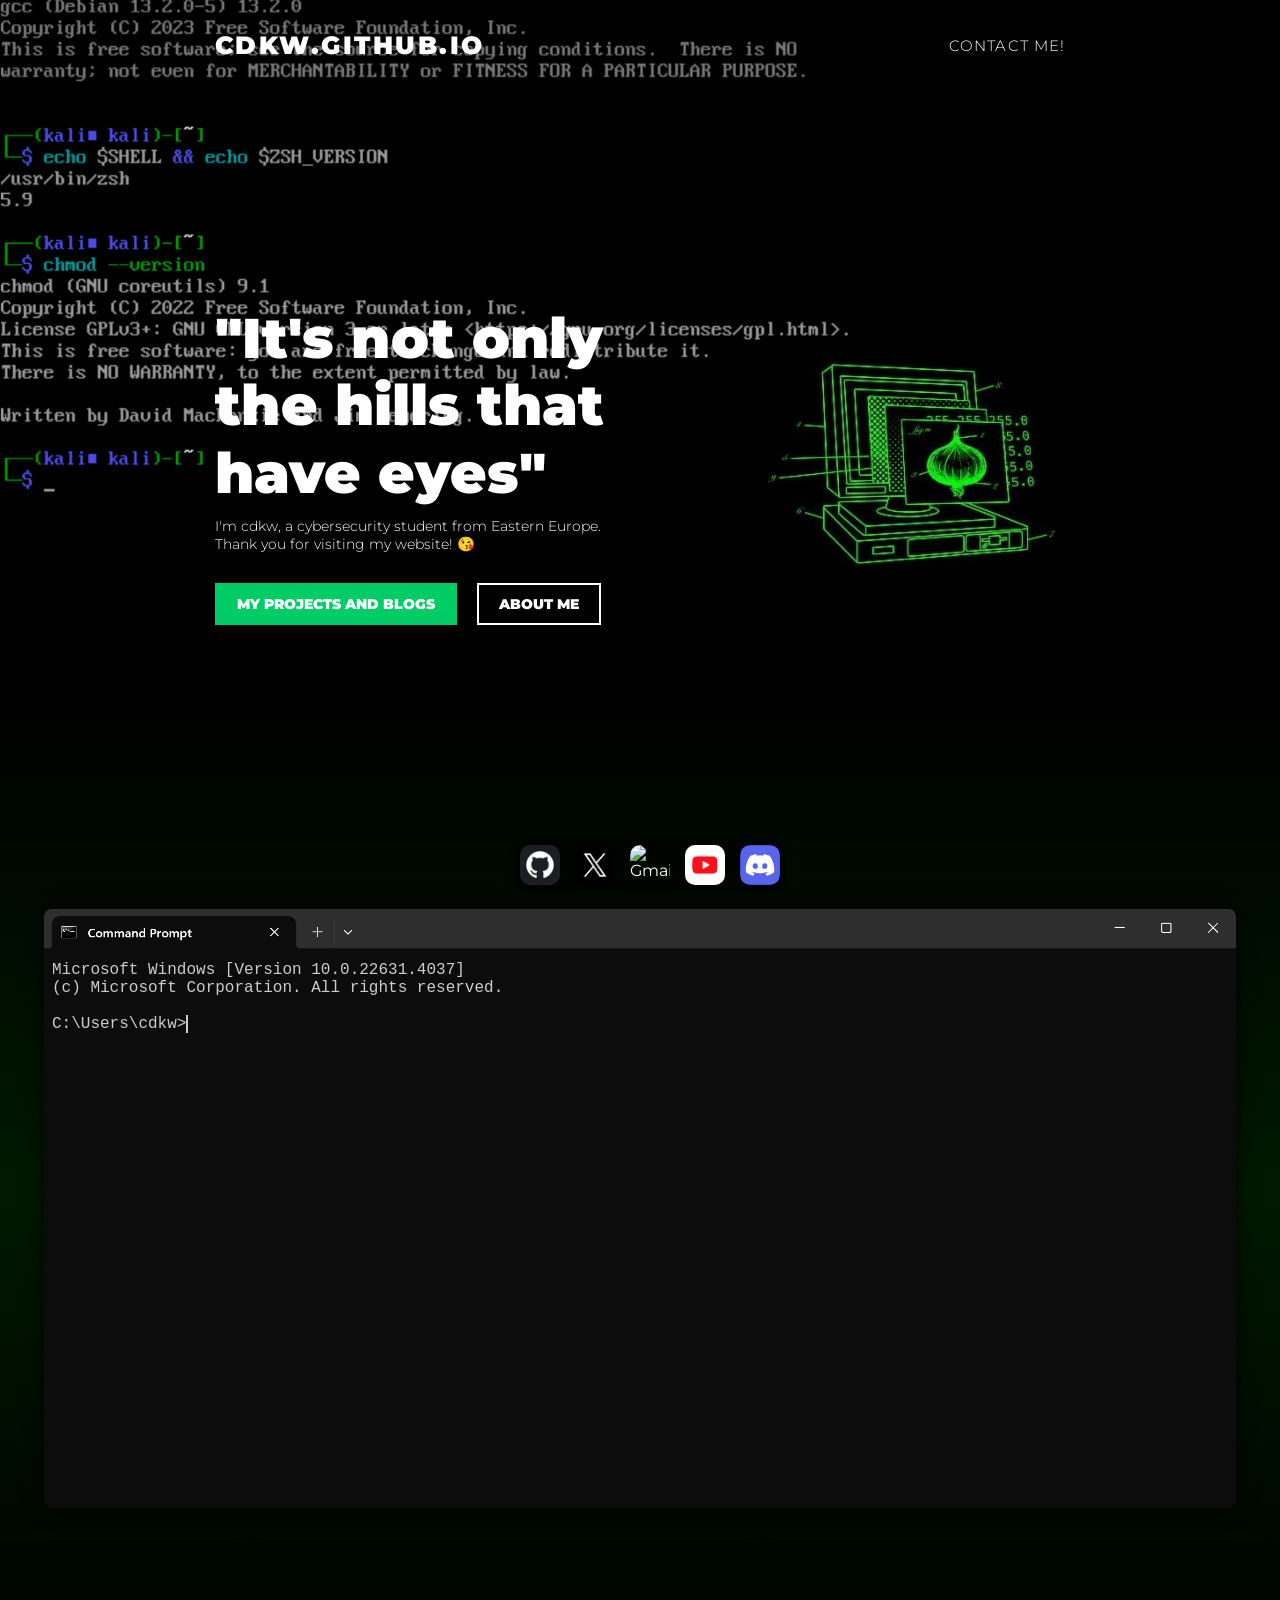
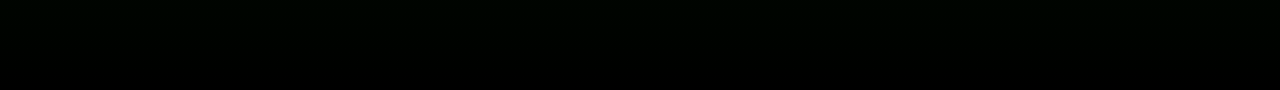
==== index.html @ 39f6d2eb "more docker stuff" ====
<!DOCTYPE html>
<html lang="en">
<head>
    <meta charset="UTF-8">
    <meta name="viewport" content="width=device-width, initial-scale=1.0">
    <title>cdkw's website</title>
    <link href="https://fonts.googleapis.com/css2?family=Montserrat:wght@300;900&display=swap" rel="stylesheet">
    <link rel="stylesheet" href="https://cdnjs.cloudflare.com/ajax/libs/font-awesome/6.0.0-beta3/css/all.min.css" integrity="sha512-C4HFiF2Dh8A5q5Rh78IgpQxo/jI/8eOoAiDsJjq1wQONR8p60olD2HZj7yOgYll4Z8A6y9DOklv0gKD4vFwpRg==" crossorigin="anonymous" referrerpolicy="no-referrer" />
    <style>
        body, html {
            margin: 0;
            padding: 0;
            height: 100%;
            font-family: 'Montserrat', sans-serif;
            background-color: #000000;
            background-image: url('./images/background.png');
            background-repeat: no-repeat;
            background-position: top left;
            background-size: cover;
            color: #ffffff;
        }

        html {
            scroll-behavior: smooth;
        }

        header {
            display: flex;
            justify-content: space-between;
            align-items: center;
            padding: 30px 215px;
            font-size: 1.35em;
            letter-spacing: 0.05em;
            transition: padding 0.3s ease;
            background-color: rgba(0, 0, 0, 0.3);
            backdrop-filter: blur(0.6px);
        }

        header h1 {
            margin: 0;
            font-size: 1.15em;
            font-family: 'Montserrat', sans-serif;
            font-weight: 900; /* montserrat extrabold */
            letter-spacing: 0.1em;
        }

        header a {
            position: relative;
            font-size: 0.7em;
            text-decoration: none;
            color: #ffffff;
            transition: all 0.3s ease;
            font-weight: 300; /* montserrat light */
        }

        header a::after {
            content: '';
            position: absolute;
            width: 0;
            height: 2px;
            background-color: #ffffff;
            bottom: -5px; /* sub ala */
            left: 0;
            transition: width 0.3s ease;
        }

        header a:hover::after {
            width: 100%; /* dute pana in cealalta parte */
        }

        .content {
            display: flex;
            justify-content: space-between;
            align-items: center;
            height: calc(100% - 150px);
            padding: 0 215px;
            background-color: rgba(0, 0, 0, 0.1); /* culoare transparenta */
            backdrop-filter: blur(0.3px); /* blur */
        }

        .content-left {
            max-width: 50%; /* jumate */
        }

        .content-left h2 {
            font-size: 4em;
            font-weight: 900;
            margin: 0;
            line-height: 1.2;
        }

        .content-left p {
            font-size: 1em;
            margin: 10px 0 30px;
            font-weight: 300;
        }

        .buttons {
            display: flex;
            gap: 20px;
        }

        .buttons a {
            padding: 10px 20px;
            font-size: 0.9em;
            font-weight: 900;
            text-decoration: none;
            color: #ffffff;
            transition: transform 0.3s ease, background-color 0.3s ease, border-color 0.3s ease;
            text-transform: uppercase;
        }

        .buttons .btn-green {
            background-color: #00cc66;
            border: 2px solid #00cc66;
        }

        .buttons .btn-outline {
            background-color: transparent;
            border: 2px solid #ffffff;
        }

        /* Animatii */
        .buttons .btn-green:hover {
            background-color: #00ad57;
            transform: scale(1.1);
        }

        .buttons .btn-outline:hover {
            background-color: #ffffff;
            color: #000000;
            border-color: #00cc66;
            transform: scale(1.1); 
        }

        .content-right img {
            width: 300px;
            transition: width 0.3s ease;
        }

/*----------------------------------------- TERMINAL ---------------------------------------*/

        
        .terminal {
            background: #0C0C0C;
            color: #ffffff;
            border-radius: 8px;
            box-shadow: 0 0 20px rgba(0, 0, 0, 0.8);
            margin: 50px auto;
            width: 90%;
            height: 400px;
            max-width: 1200px;
            min-height: 500px;
            padding: 20px;
            font-family: 'Consolas', monospace;
            position: relative;
            padding-top: 79px;
            overflow: auto;
        }

        
        .terminal-header {
            position: absolute;
            top: 0;
            left: 0;
            width: 100%;
            height: 79px;
            background-image: url('./images/header-terminal.png');
            background-size: 100%;
            background-repeat: no-repeat;

        }

        .terminal-body {
            font-family: 'Cascadia Mono', monospace;
            white-space: normal;
            word-wrap: break-word;
            color: #cccccc;
            margin-top: -27px;
            margin-left: -12px;
        }

        .typing-effect {
            display: inline;
            white-space: pre;
            overflow: hidden;
            border-right: .15em solid #cccccc;
            animation: typing 4s steps(30, end), blink-caret .75s step-end infinite;
            line-height: 0.61;
            font-size: 1em;
        }

        @keyframes typing {
            from { width: 0; }
            to { width: 100%; }
        }

        @keyframes blink-caret {
            from, to { border-color: transparent; }
            50% { border-color: #cccccc; }
        }


        .gradient-shadow {
            position: absolute;
            bottom: 1;
            width: 100%;
            height: 1000px;
            background: linear-gradient(to top, transparent, rgb(1, 85, 1), transparent);
            opacity: 0.3;
            z-index: 0;
            margin-top: -150px;
            pointer-events: none;
        }

/* ----------------------------------- FOOTER -------------------------------- */

.footer {
    display: flex;
    justify-content: center;
    align-items: center;
    position: fixed;
    bottom: 0;
    width: 100%;
    padding: 10px;
    z-index: 10; /* Ensure it appears above other content */
}

.footer .dock {
    display: flex;
    gap: 15px;
    padding: 5px;
    background: rgba(0, 0, 0, 0.5); /* Slightly darker background for contrast */
    border-radius: 12px;
    box-shadow: 0 2px 5px rgba(0, 0, 0, 0.5);
}

.footer .dock a {
    display: flex;
    justify-content: center;
    align-items: center;
    width: 40px;
    height: 40px;
    background: transparent;
    border-radius: 50%;
    transition: transform 0.3s ease, background 0.3s ease;
    color: #fff;
    text-decoration: none;
}

.footer .dock a i {
    font-size: 24px;
}

.footer .dock a img {
    width: 40px; /* Adjust to your desired icon size */
    height: 40px; /* Adjust to your desired icon size */
    transition: transform 0.3s ease, background 0.3s ease;
    object-fit: contain; /* Ensures the icon fits within the specified dimensions */
    border-radius: 25%;
}
.footer .dock a:hover {
    background: #666;
    transform: scale(1.2);
}


/*-------------------- MOBILE & DIFFERENT RESOLUTIONS SUPPORT ------------------------------*/
        @media screen and (max-width: 1400px) {
            .content-left h2 {
                font-size: 3.5em;
            }

            .content-left p {
                font-size: 0.9em;
            }
        }

        @media screen and (max-width: 1212px) {
            header {
                padding: 30px 150px;
            }

            .content {
                padding: 0 150px;
            }

            .content-left h2 {
                font-size: 2.3em;
            }

            .content-right img {
                width: 250px;
            }
        
            .terminal-body {
                font-size: 0.8em;
            }

            .terminal {
                width: 90%;
                height: 270px;
                max-width: 1200px;
                min-height: 270px;
            }
        }

        @media screen and (max-width: 810px) {
            header {
                padding: 30px 80px;
            }

            .content {
                padding: 0 80px;
            }

            .content-left h2 {
                font-size: 2.5em;
            }

            .content-right img {
                width: 200px;
            }

            .terminal-body {
                font-size: 0.7em;
                margin-top: -55px;
                margin-left: -12px;
            }

            .terminal {
                width: 90%;
                height: 250px;
                max-width: 1200px;
                min-height: 250px;
            }
            .gradient-shadow {
                height: 500px;
                margin-top: -20px;
            }
        }

        @media screen and (max-width: 715px) {
            header {
                padding: 30px 80px;
            }

            .content {
                padding: 0 80px;
            }

            .content-left h2 {
                font-size: 2.3em;
            }

            .content-right img {
                width: 200px;
            }

            .terminal-body {
                font-size: 0.65em;
                margin-top: -55px;
                margin-left: -12px;
            }

            .terminal {
                width: 85%;
                height: 200px;
                max-width: 1200px;
                min-height: 200px;
            }
            .gradient-shadow {
                height: 500px;
                margin-top: -60px;
            }

        }

        @media screen and (max-width: 600px) {
            header {
                padding: 30px 50px;
                background-color: #000000;
                justify-content: center;
            }

            header a {
                display: none;
            }

            .content-left {
                text-align: center;
                max-width: 100%;
            }

            .content-right {
                display: none;
            }

            .content-left h2 {
                font-size: 3em;
            }

            .content-right img {
                width: 150px;
            }

            .content-left p {
                font-size: 0.8em;
            }

            .content {
                padding: 100px 50px;
                flex-direction: column;
                align-items: center;
                height: auto;
                position: relative;
                background-color: rgba(0, 0, 0, 0.5);
                backdrop-filter: blur(1px);
            }

            .terminal-body {
                font-size: 0.5em;
                margin-top: -55px;
                margin-left: -12px;
            }

            .terminal {
                width: 85%;
                height: 150px;
                max-width: 1200px;
                min-height: 150px;
            }
            .gradient-shadow {
                height: 500px;
                margin-top: -100px;
            }

        }

        @media screen and (max-width: 433px) {
            header {
                padding: 30px 20px;
            }

            .content {
                padding: 100px 20px;
                flex-direction: column;
                align-items: flex-start;
            }

            .content-left {
                max-width: 100%;
                margin-bottom: 20px;
            }

            .content-right img {
                align-self: center;
                width: 120px;
            }

            .content-left h2 {
                font-size: 3em;
            }

            .content-left p {
                font-size: 0.8em;
            }

            .content {
                position: relative;
                background-color: rgba(0, 0, 0, 0.5);
                backdrop-filter: blur(1px);
            }


            .terminal-body {
                font-size: 0.35em;
                margin-top: -55px;
                margin-left: -12px;
            }

            .terminal {
                width: 85%;
                height: 100px;
                max-width: 1200px;
                min-height: 100px;
            }
            
            .gradient-shadow {
                height: 500px;
                margin-top: -120px;
            }


        }


    </style>
</head>
<body>
    <header>
        <h1>CDKW.GITHUB.IO</h1>
        <a href="mailto:vo0x0id+cdkw@gmail.com">CONTACT ME!</a>
    </header>
    <div class="content">
        <div class="content-left">
            <h2>"It's not only<br>the hills that<br>have eyes"</h2>
            <p>I'm cdkw, a cybersecurity student from Eastern Europe.<br>Thank you for visiting my website! 😘</p>
            <div class="buttons">
                <a href="./error.html" class="btn-green">My projects and blogs</a>
                <a href="#about-me" class="btn-outline">About me</a>
            </div>
        </div>
        <div class="content-right">
            <img src="./images/torpc.png" alt="Logo">
        </div>
    </div>

    <div class="gradient-shadow"></div>
    <div>
    </div>
  <br>
  <div>
    </div>
    <div class="terminal" id="about-me"> 
        <div class="terminal-header"></div>
        <div class="terminal-body">
            <div class="typing-effect"></div>
        </div>
    </div>

    <div>
    </div>
  <br>
  <div>
    </div>


<footer class="footer">
    <div class="dock">
        <a href="https://github.com/cdkw" target="_blank" title="GitHub">
            <img src="./images/github-icon.png" alt="GitHub" />
        </a>
        <a href="https://x.com/cdkw_" target="_blank" title="X.com">
            <img src="./images/x-icon.png" alt="X.com" />
        </a>
        <a href="mailto:vo0x0id+cdkw@gmail.com" target="_blank" title="Gmail">
            <img src="./images/gmail-icon.png" alt="Gmail" />
        </a>
        <a href="https://www.youtube.com/@cdkw-po5wr" target="_blank" title="YouTube">
            <img src="./images/youtube-icon.png" alt="YouTube" />
        </a>
        <a href="https://discord.gg/GnYJa48t7H" target="_blank" title="Discord">
            <img src="./images/discord-icon.png" alt="Discord" />
        </a>
    </div>
</footer>




</body>


<script>
document.addEventListener('DOMContentLoaded', function() {
  const typingElement = document.querySelector('.typing-effect');
  
  const staticText = "Microsoft Windows [Version 10.0.22631.4037]\n(c) Microsoft Corporation. All rights reserved.\n\nC:\\Users\\cdkw&gt;";
  const dynamicText = "whoami\nI'm cdkw, a cybersecurity student from Eastern Europe. I have about 2 years in Linux,\nwhich I learned from when I bought my first Raspberry Pi. From that point, I have learned many skills\nlike Network Pentesting, Radio Hijacking, Wifi Cracking, Malware Analysis and not a lot, but enough, OSiNT.\nI plan on learning something new every week and if you want to see my projects check out my blog!\nThank you for reading!\n";
  const finalStaticText = "\n\n[process exited with code 1 (0x00000001)]\nYou can now close this terminal with Ctrl+D, or press Enter to restart.";

  typingElement.innerHTML = staticText;

  let hasStartedTyping = false;

  const typeText = () => {
    if (hasStartedTyping) return;
    hasStartedTyping = true;

    let index = 0;
    const typingSpeed = 50;

    function type() {
      if (index < dynamicText.length) {
        typingElement.innerHTML += dynamicText.charAt(index);
        index++;
        setTimeout(type, typingSpeed);
      } else {
        setTimeout(() => {
          typingElement.innerHTML += finalStaticText;
        }, 3000);
      }
    }

    type();
  };

  const terminalElement = document.querySelector('.terminal');
  terminalElement.addEventListener('mouseover', typeText);
});
  </script>
  
  
  
  </html>
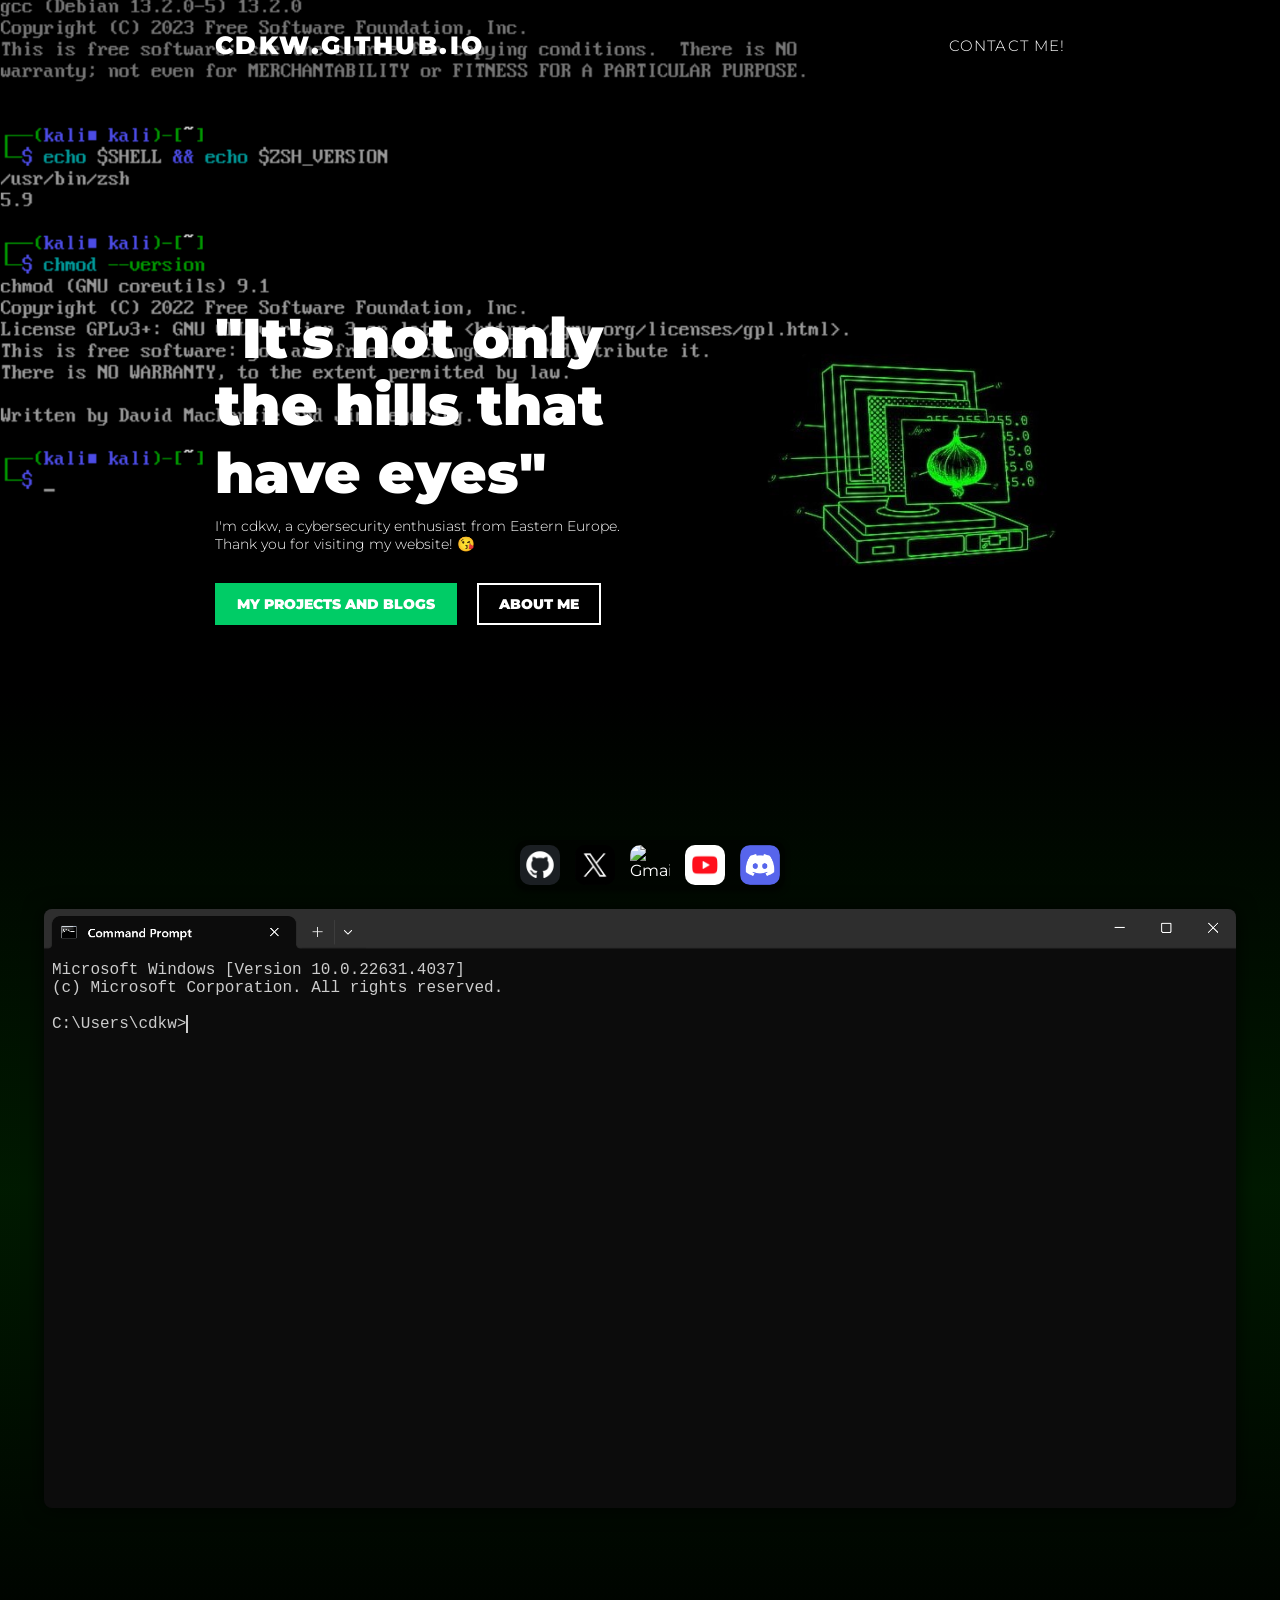
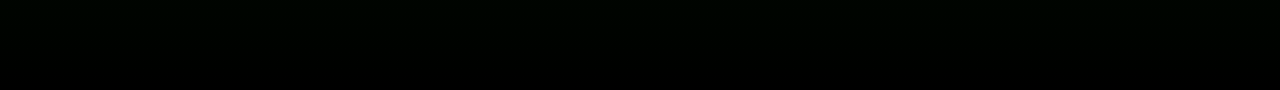
==== commit b676a8e1: "Update index.html" ====
--- a/index.html
+++ b/index.html
@@ -505,9 +505,9 @@
     <div class="content">
         <div class="content-left">
             <h2>"It's not only<br>the hills that<br>have eyes"</h2>
-            <p>I'm cdkw, a cybersecurity student from Eastern Europe.<br>Thank you for visiting my website! 😘</p>
+            <p>I'm cdkw, a cybersecurity enthusiast from Eastern Europe.<br>Thank you for visiting my website! 😘</p>
             <div class="buttons">
-                <a href="./error.html" class="btn-green">My projects and blogs</a>
+                <a href="https://cdkw.github.io/blog/" class="btn-green">My projects and blogs</a>
                 <a href="#about-me" class="btn-outline">About me</a>
             </div>
         </div>
@@ -567,7 +567,7 @@
   const typingElement = document.querySelector('.typing-effect');
   
   const staticText = "Microsoft Windows [Version 10.0.22631.4037]\n(c) Microsoft Corporation. All rights reserved.\n\nC:\\Users\\cdkw&gt;";
-  const dynamicText = "whoami\nI'm cdkw, a cybersecurity student from Eastern Europe. I have about 2 years in Linux,\nwhich I learned from when I bought my first Raspberry Pi. From that point, I have learned many skills\nlike Network Pentesting, Radio Hijacking, Wifi Cracking, Malware Analysis and not a lot, but enough, OSiNT.\nI plan on learning something new every week and if you want to see my projects check out my blog!\nThank you for reading!\n";
+  const dynamicText = "whoami\nI'm cdkw, a cybersecurity enthusiast from Eastern Europe with over 4 years of experience in Linux.\nI've developed a deep interest in cybersecurity and have continued expanding my knowledge across\nvarious domains, such as network, software and hardware security (pentesting) and OSiNT.\n Alongside my cybersecurity interests, I’ve also worked on robotics projects using Raspberry Pis and Arduinos;\nI'm committed to continuous learning and challenge myself to explore something new each week.\n\nIf you're interested in my work, feel free to check out my blog or contact me.\nThanks for stopping by!\n";
   const finalStaticText = "\n\n[process exited with code 1 (0x00000001)]\nYou can now close this terminal with Ctrl+D, or press Enter to restart.";
 
   typingElement.innerHTML = staticText;
@@ -606,4 +606,4 @@
   </html>
 
 
-  +  
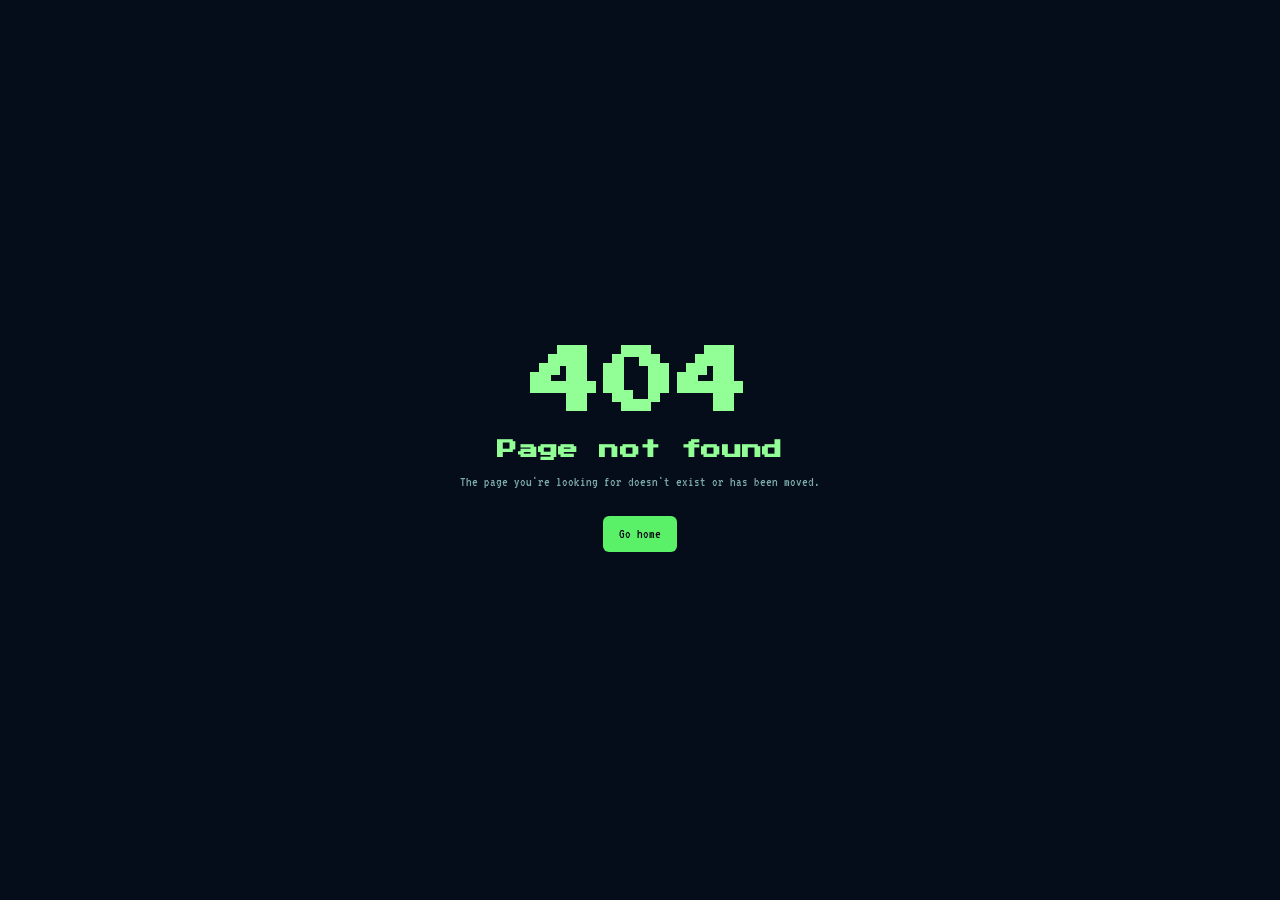
==== commit e45b378b: "3 am" ====
--- a/index.html
+++ b/index.html
@@ -1,609 +1 @@
-<!DOCTYPE html>
-<html lang="en">
-<head>
-    <meta charset="UTF-8">
-    <meta name="viewport" content="width=device-width, initial-scale=1.0">
-    <title>cdkw's website</title>
-    <link href="https://fonts.googleapis.com/css2?family=Montserrat:wght@300;900&display=swap" rel="stylesheet">
-    <link rel="stylesheet" href="https://cdnjs.cloudflare.com/ajax/libs/font-awesome/6.0.0-beta3/css/all.min.css" integrity="sha512-C4HFiF2Dh8A5q5Rh78IgpQxo/jI/8eOoAiDsJjq1wQONR8p60olD2HZj7yOgYll4Z8A6y9DOklv0gKD4vFwpRg==" crossorigin="anonymous" referrerpolicy="no-referrer" />
-    <style>
-        body, html {
-            margin: 0;
-            padding: 0;
-            height: 100%;
-            font-family: 'Montserrat', sans-serif;
-            background-color: #000000;
-            background-image: url('./images/background.png');
-            background-repeat: no-repeat;
-            background-position: top left;
-            background-size: cover;
-            color: #ffffff;
-        }
-
-        html {
-            scroll-behavior: smooth;
-        }
-
-        header {
-            display: flex;
-            justify-content: space-between;
-            align-items: center;
-            padding: 30px 215px;
-            font-size: 1.35em;
-            letter-spacing: 0.05em;
-            transition: padding 0.3s ease;
-            background-color: rgba(0, 0, 0, 0.3);
-            backdrop-filter: blur(0.6px);
-        }
-
-        header h1 {
-            margin: 0;
-            font-size: 1.15em;
-            font-family: 'Montserrat', sans-serif;
-            font-weight: 900; /* montserrat extrabold */
-            letter-spacing: 0.1em;
-        }
-
-        header a {
-            position: relative;
-            font-size: 0.7em;
-            text-decoration: none;
-            color: #ffffff;
-            transition: all 0.3s ease;
-            font-weight: 300; /* montserrat light */
-        }
-
-        header a::after {
-            content: '';
-            position: absolute;
-            width: 0;
-            height: 2px;
-            background-color: #ffffff;
-            bottom: -5px; /* sub ala */
-            left: 0;
-            transition: width 0.3s ease;
-        }
-
-        header a:hover::after {
-            width: 100%; /* dute pana in cealalta parte */
-        }
-
-        .content {
-            display: flex;
-            justify-content: space-between;
-            align-items: center;
-            height: calc(100% - 150px);
-            padding: 0 215px;
-            background-color: rgba(0, 0, 0, 0.1); /* culoare transparenta */
-            backdrop-filter: blur(0.3px); /* blur */
-        }
-
-        .content-left {
-            max-width: 50%; /* jumate */
-        }
-
-        .content-left h2 {
-            font-size: 4em;
-            font-weight: 900;
-            margin: 0;
-            line-height: 1.2;
-        }
-
-        .content-left p {
-            font-size: 1em;
-            margin: 10px 0 30px;
-            font-weight: 300;
-        }
-
-        .buttons {
-            display: flex;
-            gap: 20px;
-        }
-
-        .buttons a {
-            padding: 10px 20px;
-            font-size: 0.9em;
-            font-weight: 900;
-            text-decoration: none;
-            color: #ffffff;
-            transition: transform 0.3s ease, background-color 0.3s ease, border-color 0.3s ease;
-            text-transform: uppercase;
-        }
-
-        .buttons .btn-green {
-            background-color: #00cc66;
-            border: 2px solid #00cc66;
-        }
-
-        .buttons .btn-outline {
-            background-color: transparent;
-            border: 2px solid #ffffff;
-        }
-
-        /* Animatii */
-        .buttons .btn-green:hover {
-            background-color: #00ad57;
-            transform: scale(1.1);
-        }
-
-        .buttons .btn-outline:hover {
-            background-color: #ffffff;
-            color: #000000;
-            border-color: #00cc66;
-            transform: scale(1.1); 
-        }
-
-        .content-right img {
-            width: 300px;
-            transition: width 0.3s ease;
-        }
-
-/*----------------------------------------- TERMINAL ---------------------------------------*/
-
-        
-        .terminal {
-            background: #0C0C0C;
-            color: #ffffff;
-            border-radius: 8px;
-            box-shadow: 0 0 20px rgba(0, 0, 0, 0.8);
-            margin: 50px auto;
-            width: 90%;
-            height: 400px;
-            max-width: 1200px;
-            min-height: 500px;
-            padding: 20px;
-            font-family: 'Consolas', monospace;
-            position: relative;
-            padding-top: 79px;
-            overflow: auto;
-        }
-
-        
-        .terminal-header {
-            position: absolute;
-            top: 0;
-            left: 0;
-            width: 100%;
-            height: 79px;
-            background-image: url('./images/header-terminal.png');
-            background-size: 100%;
-            background-repeat: no-repeat;
-
-        }
-
-        .terminal-body {
-            font-family: 'Cascadia Mono', monospace;
-            white-space: normal;
-            word-wrap: break-word;
-            color: #cccccc;
-            margin-top: -27px;
-            margin-left: -12px;
-        }
-
-        .typing-effect {
-            display: inline;
-            white-space: pre;
-            overflow: hidden;
-            border-right: .15em solid #cccccc;
-            animation: typing 4s steps(30, end), blink-caret .75s step-end infinite;
-            line-height: 0.61;
-            font-size: 1em;
-        }
-
-        @keyframes typing {
-            from { width: 0; }
-            to { width: 100%; }
-        }
-
-        @keyframes blink-caret {
-            from, to { border-color: transparent; }
-            50% { border-color: #cccccc; }
-        }
-
-
-        .gradient-shadow {
-            position: absolute;
-            bottom: 1;
-            width: 100%;
-            height: 1000px;
-            background: linear-gradient(to top, transparent, rgb(1, 85, 1), transparent);
-            opacity: 0.3;
-            z-index: 0;
-            margin-top: -150px;
-            pointer-events: none;
-        }
-
-/* ----------------------------------- FOOTER -------------------------------- */
-
-.footer {
-    display: flex;
-    justify-content: center;
-    align-items: center;
-    position: fixed;
-    bottom: 0;
-    width: 100%;
-    padding: 10px;
-    z-index: 10; /* Ensure it appears above other content */
-}
-
-.footer .dock {
-    display: flex;
-    gap: 15px;
-    padding: 5px;
-    background: rgba(0, 0, 0, 0.5); /* Slightly darker background for contrast */
-    border-radius: 12px;
-    box-shadow: 0 2px 5px rgba(0, 0, 0, 0.5);
-}
-
-.footer .dock a {
-    display: flex;
-    justify-content: center;
-    align-items: center;
-    width: 40px;
-    height: 40px;
-    background: transparent;
-    border-radius: 50%;
-    transition: transform 0.3s ease, background 0.3s ease;
-    color: #fff;
-    text-decoration: none;
-}
-
-.footer .dock a i {
-    font-size: 24px;
-}
-
-.footer .dock a img {
-    width: 40px; /* Adjust to your desired icon size */
-    height: 40px; /* Adjust to your desired icon size */
-    transition: transform 0.3s ease, background 0.3s ease;
-    object-fit: contain; /* Ensures the icon fits within the specified dimensions */
-    border-radius: 25%;
-}
-.footer .dock a:hover {
-    background: #666;
-    transform: scale(1.2);
-}
-
-
-/*-------------------- MOBILE & DIFFERENT RESOLUTIONS SUPPORT ------------------------------*/
-        @media screen and (max-width: 1400px) {
-            .content-left h2 {
-                font-size: 3.5em;
-            }
-
-            .content-left p {
-                font-size: 0.9em;
-            }
-        }
-
-        @media screen and (max-width: 1212px) {
-            header {
-                padding: 30px 150px;
-            }
-
-            .content {
-                padding: 0 150px;
-            }
-
-            .content-left h2 {
-                font-size: 2.3em;
-            }
-
-            .content-right img {
-                width: 250px;
-            }
-        
-            .terminal-body {
-                font-size: 0.8em;
-            }
-
-            .terminal {
-                width: 90%;
-                height: 270px;
-                max-width: 1200px;
-                min-height: 270px;
-            }
-        }
-
-        @media screen and (max-width: 810px) {
-            header {
-                padding: 30px 80px;
-            }
-
-            .content {
-                padding: 0 80px;
-            }
-
-            .content-left h2 {
-                font-size: 2.5em;
-            }
-
-            .content-right img {
-                width: 200px;
-            }
-
-            .terminal-body {
-                font-size: 0.7em;
-                margin-top: -55px;
-                margin-left: -12px;
-            }
-
-            .terminal {
-                width: 90%;
-                height: 250px;
-                max-width: 1200px;
-                min-height: 250px;
-            }
-            .gradient-shadow {
-                height: 500px;
-                margin-top: -20px;
-            }
-        }
-
-        @media screen and (max-width: 715px) {
-            header {
-                padding: 30px 80px;
-            }
-
-            .content {
-                padding: 0 80px;
-            }
-
-            .content-left h2 {
-                font-size: 2.3em;
-            }
-
-            .content-right img {
-                width: 200px;
-            }
-
-            .terminal-body {
-                font-size: 0.65em;
-                margin-top: -55px;
-                margin-left: -12px;
-            }
-
-            .terminal {
-                width: 85%;
-                height: 200px;
-                max-width: 1200px;
-                min-height: 200px;
-            }
-            .gradient-shadow {
-                height: 500px;
-                margin-top: -60px;
-            }
-
-        }
-
-        @media screen and (max-width: 600px) {
-            header {
-                padding: 30px 50px;
-                background-color: #000000;
-                justify-content: center;
-            }
-
-            header a {
-                display: none;
-            }
-
-            .content-left {
-                text-align: center;
-                max-width: 100%;
-            }
-
-            .content-right {
-                display: none;
-            }
-
-            .content-left h2 {
-                font-size: 3em;
-            }
-
-            .content-right img {
-                width: 150px;
-            }
-
-            .content-left p {
-                font-size: 0.8em;
-            }
-
-            .content {
-                padding: 100px 50px;
-                flex-direction: column;
-                align-items: center;
-                height: auto;
-                position: relative;
-                background-color: rgba(0, 0, 0, 0.5);
-                backdrop-filter: blur(1px);
-            }
-
-            .terminal-body {
-                font-size: 0.5em;
-                margin-top: -55px;
-                margin-left: -12px;
-            }
-
-            .terminal {
-                width: 85%;
-                height: 150px;
-                max-width: 1200px;
-                min-height: 150px;
-            }
-            .gradient-shadow {
-                height: 500px;
-                margin-top: -100px;
-            }
-
-        }
-
-        @media screen and (max-width: 433px) {
-            header {
-                padding: 30px 20px;
-            }
-
-            .content {
-                padding: 100px 20px;
-                flex-direction: column;
-                align-items: flex-start;
-            }
-
-            .content-left {
-                max-width: 100%;
-                margin-bottom: 20px;
-            }
-
-            .content-right img {
-                align-self: center;
-                width: 120px;
-            }
-
-            .content-left h2 {
-                font-size: 3em;
-            }
-
-            .content-left p {
-                font-size: 0.8em;
-            }
-
-            .content {
-                position: relative;
-                background-color: rgba(0, 0, 0, 0.5);
-                backdrop-filter: blur(1px);
-            }
-
-
-            .terminal-body {
-                font-size: 0.35em;
-                margin-top: -55px;
-                margin-left: -12px;
-            }
-
-            .terminal {
-                width: 85%;
-                height: 100px;
-                max-width: 1200px;
-                min-height: 100px;
-            }
-            
-            .gradient-shadow {
-                height: 500px;
-                margin-top: -120px;
-            }
-
-
-        }
-
-
-    </style>
-</head>
-<body>
-    <header>
-        <h1>CDKW.GITHUB.IO</h1>
-        <a href="mailto:vo0x0id+cdkw@gmail.com">CONTACT ME!</a>
-    </header>
-    <div class="content">
-        <div class="content-left">
-            <h2>"It's not only<br>the hills that<br>have eyes"</h2>
-            <p>I'm cdkw, a cybersecurity enthusiast from Eastern Europe.<br>Thank you for visiting my website! 😘</p>
-            <div class="buttons">
-                <a href="https://cdkw.github.io/blog/" class="btn-green">My projects and blogs</a>
-                <a href="#about-me" class="btn-outline">About me</a>
-            </div>
-        </div>
-        <div class="content-right">
-            <img src="./images/torpc.png" alt="Logo">
-        </div>
-    </div>
-
-    <div class="gradient-shadow"></div>
-    <div>
-    </div>
-  <br>
-  <div>
-    </div>
-    <div class="terminal" id="about-me"> 
-        <div class="terminal-header"></div>
-        <div class="terminal-body">
-            <div class="typing-effect"></div>
-        </div>
-    </div>
-
-    <div>
-    </div>
-  <br>
-  <div>
-    </div>
-
-
-<footer class="footer">
-    <div class="dock">
-        <a href="https://github.com/cdkw" target="_blank" title="GitHub">
-            <img src="./images/github-icon.png" alt="GitHub" />
-        </a>
-        <a href="https://x.com/cdkw_" target="_blank" title="X.com">
-            <img src="./images/x-icon.png" alt="X.com" />
-        </a>
-        <a href="mailto:vo0x0id+cdkw@gmail.com" target="_blank" title="Gmail">
-            <img src="./images/gmail-icon.png" alt="Gmail" />
-        </a>
-        <a href="https://www.youtube.com/@cdkw-po5wr" target="_blank" title="YouTube">
-            <img src="./images/youtube-icon.png" alt="YouTube" />
-        </a>
-        <a href="https://discord.gg/GnYJa48t7H" target="_blank" title="Discord">
-            <img src="./images/discord-icon.png" alt="Discord" />
-        </a>
-    </div>
-</footer>
-
-
-
-
-</body>
-
-
-<script>
-document.addEventListener('DOMContentLoaded', function() {
-  const typingElement = document.querySelector('.typing-effect');
-  
-  const staticText = "Microsoft Windows [Version 10.0.22631.4037]\n(c) Microsoft Corporation. All rights reserved.\n\nC:\\Users\\cdkw&gt;";
-  const dynamicText = "whoami\nI'm cdkw, a cybersecurity enthusiast from Eastern Europe with over 4 years of experience in Linux.\nI've developed a deep interest in cybersecurity and have continued expanding my knowledge across\nvarious domains, such as network, software and hardware security (pentesting) and OSiNT.\n Alongside my cybersecurity interests, I’ve also worked on robotics projects using Raspberry Pis and Arduinos;\nI'm committed to continuous learning and challenge myself to explore something new each week.\n\nIf you're interested in my work, feel free to check out my blog or contact me.\nThanks for stopping by!\n";
-  const finalStaticText = "\n\n[process exited with code 1 (0x00000001)]\nYou can now close this terminal with Ctrl+D, or press Enter to restart.";
-
-  typingElement.innerHTML = staticText;
-
-  let hasStartedTyping = false;
-
-  const typeText = () => {
-    if (hasStartedTyping) return;
-    hasStartedTyping = true;
-
-    let index = 0;
-    const typingSpeed = 50;
-
-    function type() {
-      if (index < dynamicText.length) {
-        typingElement.innerHTML += dynamicText.charAt(index);
-        index++;
-        setTimeout(type, typingSpeed);
-      } else {
-        setTimeout(() => {
-          typingElement.innerHTML += finalStaticText;
-        }, 3000);
-      }
-    }
-
-    type();
-  };
-
-  const terminalElement = document.querySelector('.terminal');
-  terminalElement.addEventListener('mouseover', typeText);
-});
-  </script>
-  
-  
-  
-  </html>
-
-
-  
+<!DOCTYPE html><html lang="en"><head><meta charSet="utf-8"/><meta name="viewport" content="width=device-width, initial-scale=1"/><link rel="stylesheet" href="/assets/styles-CEpMo6vl.css" data-precedence="default"/><link rel="stylesheet" href="https://fonts.googleapis.com/css2?family=Press+Start+2P&amp;family=VT323&amp;display=swap" data-precedence="default"/><title>cdkw — Cybersecurity Portfolio</title><meta name="author" content="cdkw"/><meta property="og:type" content="website"/><meta name="twitter:card" content="summary"/><meta name="description" content="Retro cybersecurity portfolio"/><meta property="og:title" content="cdkw"/><meta property="og:description" content="It&#x27;s not only the hills that have eyes"/><link rel="modulepreload" href="/assets/index-j3KS_C4g.js"/><link rel="modulepreload" href="/assets/index-SG9cdSMq.js"/><link rel="preconnect" href="https://fonts.googleapis.com"/><link rel="preconnect" href="https://fonts.gstatic.com" crossorigin="anonymous"/></head><body><!--$--><!--$--><!--/$--><script>(function(a,f){let l;try{l=JSON.parse(sessionStorage.getItem(a)||"{}")}catch{return}const n=l?.[f||history.state?.__TSR_key];let c=!1;for(const t in n){const e=n[t],o=e?.scrollX,s=e?.scrollY;if(Number.isFinite(o)&&Number.isFinite(s)){if(t==="window")scrollTo(o,s),c=!0;else if(t)try{const r=document.querySelector(t);r&&(r.scrollLeft=o,r.scrollTop=s)}catch{}}}if(c)return;const i=location.hash.slice(1);if(i){const t=history.state?.__hashScrollIntoViewOptions??!0;if(t){const e=document.getElementById(i);e&&e.scrollIntoView(t)}return}scrollTo(0,0)})("tsr-scroll-restoration-v1_3");document.currentScript.remove()</script><!--/$--><script class="$tsr" id="$tsr-stream-barrier">(self.$R=self.$R||{})["tsr"]=[];self.$_TSR={h(){this.hydrated=!0,this.c()},e(){this.streamEnded=!0,this.c()},c(){this.hydrated&&this.streamEnded&&(delete self.$_TSR,delete self.$R.tsr)},p(e){this.initialized?e():this.buffer.push(e)},buffer:[]};$_TSR.router=($R=>$R[0]={manifest:$R[1]={routes:$R[2]={__root__:$R[3]={preloads:$R[4]=["/assets/index-j3KS_C4g.js"],scripts:$R[5]=[$R[6]={attrs:$R[7]={type:"module",async:!0,src:"/assets/index-j3KS_C4g.js"}}]}}},matches:$R[8]=[$R[9]={i:"__root__ ",u:1781135182454,s:"success",ssr:!0}],lastMatchId:"__root__ "})($R["tsr"]);$_TSR.e();document.currentScript.remove()</script><script type="module" async="" src="/assets/index-j3KS_C4g.js"></script></body></html>
--- a/assets/styles-CEpMo6vl.css
+++ b/assets/styles-CEpMo6vl.css
@@ -0,0 +1 @@
+@layer properties{@supports (((-webkit-hyphens:none)) and (not (margin-trim:inline))) or ((-moz-orient:inline) and (not (color:rgb(from red r g b)))){*,:before,:after,::backdrop{--tw-translate-x:0;--tw-translate-y:0;--tw-translate-z:0;--tw-rotate-x:initial;--tw-rotate-y:initial;--tw-rotate-z:initial;--tw-skew-x:initial;--tw-skew-y:initial;--tw-space-y-reverse:0;--tw-space-x-reverse:0;--tw-border-style:solid;--tw-leading:initial;--tw-font-weight:initial;--tw-tracking:initial;--tw-ordinal:initial;--tw-slashed-zero:initial;--tw-numeric-figure:initial;--tw-numeric-spacing:initial;--tw-numeric-fraction:initial;--tw-shadow:0 0 #0000;--tw-shadow-color:initial;--tw-shadow-alpha:100%;--tw-inset-shadow:0 0 #0000;--tw-inset-shadow-color:initial;--tw-inset-shadow-alpha:100%;--tw-ring-color:initial;--tw-ring-shadow:0 0 #0000;--tw-inset-ring-color:initial;--tw-inset-ring-shadow:0 0 #0000;--tw-ring-inset:initial;--tw-ring-offset-width:0px;--tw-ring-offset-color:#fff;--tw-ring-offset-shadow:0 0 #0000;--tw-outline-style:solid;--tw-backdrop-blur:initial;--tw-backdrop-brightness:initial;--tw-backdrop-contrast:initial;--tw-backdrop-grayscale:initial;--tw-backdrop-hue-rotate:initial;--tw-backdrop-invert:initial;--tw-backdrop-opacity:initial;--tw-backdrop-saturate:initial;--tw-backdrop-sepia:initial;--tw-duration:initial;--tw-ease:initial;--tw-content:"";--tw-animation-delay:0s;--tw-animation-direction:normal;--tw-animation-duration:initial;--tw-animation-fill-mode:none;--tw-animation-iteration-count:1;--tw-enter-blur:0;--tw-enter-opacity:1;--tw-enter-rotate:0;--tw-enter-scale:1;--tw-enter-translate-x:0;--tw-enter-translate-y:0;--tw-exit-blur:0;--tw-exit-opacity:1;--tw-exit-rotate:0;--tw-exit-scale:1;--tw-exit-translate-x:0;--tw-exit-translate-y:0}}}@layer theme{:root,:host{--font-sans:ui-sans-serif, system-ui, sans-serif, "Apple Color Emoji", "Segoe UI Emoji", "Segoe UI Symbol", "Noto Color Emoji";--font-mono:"VT323", monospace;--color-black:#000;--spacing:.25rem;--container-sm:24rem;--container-md:28rem;--container-lg:32rem;--container-5xl:64rem;--container-6xl:72rem;--text-xs:.75rem;--text-xs--line-height:calc(1 / .75);--text-sm:.875rem;--text-sm--line-height:calc(1.25 / .875);--text-base:1rem;--text-base--line-height: 1.5 ;--text-lg:1.125rem;--text-lg--line-height:calc(1.75 / 1.125);--text-xl:1.25rem;--text-xl--line-height:calc(1.75 / 1.25);--text-2xl:1.5rem;--text-2xl--line-height:calc(2 / 1.5);--text-3xl:1.875rem;--text-3xl--line-height: 1.2 ;--text-5xl:3rem;--text-5xl--line-height:1;--text-7xl:4.5rem;--text-7xl--line-height:1;--font-weight-normal:400;--font-weight-medium:500;--font-weight-semibold:600;--font-weight-bold:700;--tracking-tight:-.025em;--tracking-widest:.1em;--leading-snug:1.375;--leading-relaxed:1.625;--radius-sm:.25rem;--radius-md:.375rem;--radius-lg:.5rem;--radius-xl:.75rem;--ease-out:cubic-bezier(0, 0, .2, 1);--ease-in-out:cubic-bezier(.4, 0, .2, 1);--animate-pulse:pulse 2s cubic-bezier(.4, 0, .6, 1) infinite;--blur-sm:8px;--aspect-video:16 / 9;--default-transition-duration:.15s;--default-transition-timing-function:cubic-bezier(.4, 0, .2, 1);--default-font-family:var(--font-sans);--default-mono-font-family:"VT323", monospace;--font-pixel:"Press Start 2P", monospace;--color-background:var(--background);--color-foreground:var(--foreground);--color-primary:var(--primary);--color-accent:var(--accent);--color-border:var(--border)}}@layer base{*,:after,:before,::backdrop{box-sizing:border-box;border:0 solid;margin:0;padding:0}::file-selector-button{box-sizing:border-box;border:0 solid;margin:0;padding:0}html,:host{-webkit-text-size-adjust:100%;tab-size:4;line-height:1.5;font-family:var(--default-font-family,ui-sans-serif, system-ui, sans-serif, "Apple Color Emoji", "Segoe UI Emoji", "Segoe UI Symbol", "Noto Color Emoji");font-feature-settings:var(--default-font-feature-settings,normal);font-variation-settings:var(--default-font-variation-settings,normal);-webkit-tap-highlight-color:transparent}hr{height:0;color:inherit;border-top-width:1px}abbr:where([title]){-webkit-text-decoration:underline dotted;text-decoration:underline dotted}h1,h2,h3,h4,h5,h6{font-size:inherit;font-weight:inherit}a{color:inherit;-webkit-text-decoration:inherit;text-decoration:inherit}b,strong{font-weight:bolder}code,kbd,samp,pre{font-family:var(--default-mono-font-family,ui-monospace, SFMono-Regular, Menlo, Monaco, Consolas, "Liberation Mono", "Courier New", monospace);font-feature-settings:var(--default-mono-font-feature-settings,normal);font-variation-settings:var(--default-mono-font-variation-settings,normal);font-size:1em}small{font-size:80%}sub,sup{vertical-align:baseline;font-size:75%;line-height:0;position:relative}sub{bottom:-.25em}sup{top:-.5em}table{text-indent:0;border-color:inherit;border-collapse:collapse}:-moz-focusring{outline:auto}progress{vertical-align:baseline}summary{display:list-item}ol,ul,menu{list-style:none}img,svg,video,canvas,audio,iframe,embed,object{vertical-align:middle;display:block}img,video{max-width:100%;height:auto}button,input,select,optgroup,textarea{font:inherit;font-feature-settings:inherit;font-variation-settings:inherit;letter-spacing:inherit;color:inherit;opacity:1;background-color:#0000;border-radius:0}::file-selector-button{font:inherit;font-feature-settings:inherit;font-variation-settings:inherit;letter-spacing:inherit;color:inherit;opacity:1;background-color:#0000;border-radius:0}:where(select:is([multiple],[size])) optgroup{font-weight:bolder}:where(select:is([multiple],[size])) optgroup option{padding-inline-start:20px}::file-selector-button{margin-inline-end:4px}::placeholder{opacity:1}@supports (not ((-webkit-appearance:-apple-pay-button))) or (contain-intrinsic-size:1px){::placeholder{color:currentColor}@supports (color:color-mix(in lab,red,red)){::placeholder{color:color-mix(in oklab,currentcolor 50%,transparent)}}}textarea{resize:vertical}::-webkit-search-decoration{-webkit-appearance:none}::-webkit-date-and-time-value{min-height:1lh;text-align:inherit}::-webkit-datetime-edit{display:inline-flex}::-webkit-datetime-edit-fields-wrapper{padding:0}::-webkit-datetime-edit{padding-block:0}::-webkit-datetime-edit-year-field{padding-block:0}::-webkit-datetime-edit-month-field{padding-block:0}::-webkit-datetime-edit-day-field{padding-block:0}::-webkit-datetime-edit-hour-field{padding-block:0}::-webkit-datetime-edit-minute-field{padding-block:0}::-webkit-datetime-edit-second-field{padding-block:0}::-webkit-datetime-edit-millisecond-field{padding-block:0}::-webkit-datetime-edit-meridiem-field{padding-block:0}::-webkit-calendar-picker-indicator{line-height:1}:-moz-ui-invalid{box-shadow:none}button,input:where([type=button],[type=reset],[type=submit]){appearance:button}::file-selector-button{appearance:button}::-webkit-inner-spin-button{height:auto}::-webkit-outer-spin-button{height:auto}[hidden]:where(:not([hidden=until-found])){display:none!important}*{border-color:var(--color-border)}html,body{background-color:var(--color-background);color:var(--color-foreground)}body{font-family:var(--font-mono);background-image:radial-gradient(#0000,#01030999),linear-gradient(#5af1690a 1px,#0000 1px),linear-gradient(90deg,#5af1690a 1px,#0000 1px);background-image:radial-gradient(#0000,#01030999),linear-gradient(#5af1690a 1px,#0000 1px),linear-gradient(90deg,#5af1690a 1px,#0000 1px);background-size:100% 100%,24px 24px,24px 24px;min-height:100vh}h1,h2,h3,h4,.pixel{font-family:var(--font-pixel);letter-spacing:.02em}::selection{background:var(--accent);color:var(--accent-foreground)}}@layer components;@layer utilities{.pointer-events-none{pointer-events:none}.invisible{visibility:hidden}.sr-only{clip-path:inset(50%);white-space:nowrap;border-width:0;width:1px;height:1px;margin:-1px;padding:0;position:absolute;overflow:hidden}.absolute{position:absolute}.fixed{position:fixed}.relative{position:relative}.sticky{position:sticky}.inset-0{inset:calc(var(--spacing) * 0)}.inset-x-0{inset-inline:calc(var(--spacing) * 0)}.inset-y-0{inset-block:calc(var(--spacing) * 0)}.-top-4{top:calc(var(--spacing) * -4)}.-top-12{top:calc(var(--spacing) * -12)}.top-0{top:calc(var(--spacing) * 0)}.top-1\.5{top:calc(var(--spacing) * 1.5)}.top-1\/2{top:50%}.top-3\.5{top:calc(var(--spacing) * 3.5)}.top-4{top:calc(var(--spacing) * 4)}.top-\[1px\]{top:1px}.top-\[50\%\]{top:50%}.top-\[60\%\]{top:60%}.top-full{top:100%}.-right-12{right:calc(var(--spacing) * -12)}.right-0{right:calc(var(--spacing) * 0)}.right-1{right:calc(var(--spacing) * 1)}.right-2{right:calc(var(--spacing) * 2)}.right-3{right:calc(var(--spacing) * 3)}.right-4{right:calc(var(--spacing) * 4)}.-bottom-12{bottom:calc(var(--spacing) * -12)}.bottom-0{bottom:calc(var(--spacing) * 0)}.-left-12{left:calc(var(--spacing) * -12)}.left-0{left:calc(var(--spacing) * 0)}.left-1\/2{left:50%}.left-2{left:calc(var(--spacing) * 2)}.left-6{left:calc(var(--spacing) * 6)}.left-\[50\%\]{left:50%}.z-10{z-index:10}.z-20{z-index:20}.z-40{z-index:40}.z-50{z-index:50}.z-\[1\]{z-index:1}.-mx-1{margin-inline:calc(var(--spacing) * -1)}.mx-2{margin-inline:calc(var(--spacing) * 2)}.mx-3\.5{margin-inline:calc(var(--spacing) * 3.5)}.mx-auto{margin-inline:auto}.my-0\.5{margin-block:calc(var(--spacing) * .5)}.my-1{margin-block:calc(var(--spacing) * 1)}.-mt-4{margin-top:calc(var(--spacing) * -4)}.mt-1{margin-top:calc(var(--spacing) * 1)}.mt-1\.5{margin-top:calc(var(--spacing) * 1.5)}.mt-2{margin-top:calc(var(--spacing) * 2)}.mt-4{margin-top:calc(var(--spacing) * 4)}.mt-6{margin-top:calc(var(--spacing) * 6)}.mt-10{margin-top:calc(var(--spacing) * 10)}.mt-24{margin-top:calc(var(--spacing) * 24)}.mt-auto{margin-top:auto}.mr-2{margin-right:calc(var(--spacing) * 2)}.mb-1{margin-bottom:calc(var(--spacing) * 1)}.mb-3{margin-bottom:calc(var(--spacing) * 3)}.mb-10{margin-bottom:calc(var(--spacing) * 10)}.-ml-4{margin-left:calc(var(--spacing) * -4)}.ml-1{margin-left:calc(var(--spacing) * 1)}.ml-auto{margin-left:auto}.block{display:block}.flex{display:flex}.grid{display:grid}.hidden{display:none}.inline{display:inline}.inline-flex{display:inline-flex}.table{display:table}.aspect-square{aspect-ratio:1}.aspect-video{aspect-ratio:var(--aspect-video)}.size-\(--cell-size\){width:var(--cell-size);height:var(--cell-size)}.size-4{width:calc(var(--spacing) * 4);height:calc(var(--spacing) * 4)}.h-\(--cell-size\){height:var(--cell-size)}.h-1\.5{height:calc(var(--spacing) * 1.5)}.h-2{height:calc(var(--spacing) * 2)}.h-2\.5{height:calc(var(--spacing) * 2.5)}.h-3{height:calc(var(--spacing) * 3)}.h-3\.5{height:calc(var(--spacing) * 3.5)}.h-4{height:calc(var(--spacing) * 4)}.h-5{height:calc(var(--spacing) * 5)}.h-7{height:calc(var(--spacing) * 7)}.h-8{height:calc(var(--spacing) * 8)}.h-9{height:calc(var(--spacing) * 9)}.h-10{height:calc(var(--spacing) * 10)}.h-12{height:calc(var(--spacing) * 12)}.h-\[1px\]{height:1px}.h-\[var\(--radix-navigation-menu-viewport-height\)\]{height:var(--radix-navigation-menu-viewport-height)}.h-\[var\(--radix-select-trigger-height\)\]{height:var(--radix-select-trigger-height)}.h-auto{height:auto}.h-full{height:100%}.h-px{height:1px}.h-svh{height:100svh}.max-h-\(--radix-context-menu-content-available-height\){max-height:var(--radix-context-menu-content-available-height)}.max-h-\(--radix-select-content-available-height\){max-height:var(--radix-select-content-available-height)}.max-h-\[300px\]{max-height:300px}.max-h-\[var\(--radix-dropdown-menu-content-available-height\)\]{max-height:var(--radix-dropdown-menu-content-available-height)}.min-h-0{min-height:calc(var(--spacing) * 0)}.min-h-\[60px\]{min-height:60px}.min-h-screen{min-height:100vh}.min-h-svh{min-height:100svh}.w-\(--cell-size\){width:var(--cell-size)}.w-\(--sidebar-width\){width:var(--sidebar-width)}.w-0{width:calc(var(--spacing) * 0)}.w-1{width:calc(var(--spacing) * 1)}.w-2{width:calc(var(--spacing) * 2)}.w-2\.5{width:calc(var(--spacing) * 2.5)}.w-3{width:calc(var(--spacing) * 3)}.w-3\.5{width:calc(var(--spacing) * 3.5)}.w-3\/4{width:75%}.w-4{width:calc(var(--spacing) * 4)}.w-5{width:calc(var(--spacing) * 5)}.w-7{width:calc(var(--spacing) * 7)}.w-8{width:calc(var(--spacing) * 8)}.w-9{width:calc(var(--spacing) * 9)}.w-10{width:calc(var(--spacing) * 10)}.w-64{width:calc(var(--spacing) * 64)}.w-72{width:calc(var(--spacing) * 72)}.w-\[1px\]{width:1px}.w-\[100px\]{width:100px}.w-auto{width:auto}.w-fit{width:fit-content}.w-full{width:100%}.w-max{width:max-content}.w-px{width:1px}.max-w-\(--skeleton-width\){max-width:var(--skeleton-width)}.max-w-5xl{max-width:var(--container-5xl)}.max-w-6xl{max-width:var(--container-6xl)}.max-w-lg{max-width:var(--container-lg)}.max-w-max{max-width:max-content}.max-w-md{max-width:var(--container-md)}.min-w-\(--cell-size\){min-width:var(--cell-size)}.min-w-0{min-width:calc(var(--spacing) * 0)}.min-w-5{min-width:calc(var(--spacing) * 5)}.min-w-8{min-width:calc(var(--spacing) * 8)}.min-w-9{min-width:calc(var(--spacing) * 9)}.min-w-10{min-width:calc(var(--spacing) * 10)}.min-w-\[8rem\]{min-width:8rem}.min-w-\[12rem\]{min-width:12rem}.min-w-\[var\(--radix-select-trigger-width\)\]{min-width:var(--radix-select-trigger-width)}.flex-1{flex:1}.shrink-0{flex-shrink:0}.grow{flex-grow:1}.grow-0{flex-grow:0}.basis-full{flex-basis:100%}.caption-bottom{caption-side:bottom}.border-collapse{border-collapse:collapse}.origin-\(--radix-context-menu-content-transform-origin\){transform-origin:var(--radix-context-menu-content-transform-origin)}.origin-\(--radix-dropdown-menu-content-transform-origin\){transform-origin:var(--radix-dropdown-menu-content-transform-origin)}.origin-\(--radix-hover-card-content-transform-origin\){transform-origin:var(--radix-hover-card-content-transform-origin)}.origin-\(--radix-menubar-content-transform-origin\){transform-origin:var(--radix-menubar-content-transform-origin)}.origin-\(--radix-popover-content-transform-origin\){transform-origin:var(--radix-popover-content-transform-origin)}.origin-\(--radix-select-content-transform-origin\){transform-origin:var(--radix-select-content-transform-origin)}.origin-\(--radix-tooltip-content-transform-origin\){transform-origin:var(--radix-tooltip-content-transform-origin)}.-translate-x-1\/2{--tw-translate-x: -50% ;translate:var(--tw-translate-x) var(--tw-translate-y)}.-translate-x-px{--tw-translate-x:-1px;translate:var(--tw-translate-x) var(--tw-translate-y)}.translate-x-\[-50\%\]{--tw-translate-x:-50%;translate:var(--tw-translate-x) var(--tw-translate-y)}.translate-x-px{--tw-translate-x:1px;translate:var(--tw-translate-x) var(--tw-translate-y)}.-translate-y-1\/2{--tw-translate-y: -50% ;translate:var(--tw-translate-x) var(--tw-translate-y)}.translate-y-\[-50\%\]{--tw-translate-y:-50%;translate:var(--tw-translate-x) var(--tw-translate-y)}.rotate-45{rotate:45deg}.rotate-90{rotate:90deg}.transform{transform:var(--tw-rotate-x,) var(--tw-rotate-y,) var(--tw-rotate-z,) var(--tw-skew-x,) var(--tw-skew-y,)}.animate-\[loading_1\.3s_ease-out_forwards\]{animation:1.3s ease-out forwards loading}.animate-caret-blink{animation:1.25s ease-out infinite caret-blink}.animate-in{animation:enter var(--tw-animation-duration,var(--tw-duration,.15s))var(--tw-ease,ease)var(--tw-animation-delay,0s)var(--tw-animation-iteration-count,1)var(--tw-animation-direction,normal)var(--tw-animation-fill-mode,none)}.animate-pulse{animation:var(--animate-pulse)}.cursor-default{cursor:default}.cursor-pointer{cursor:pointer}.touch-none{touch-action:none}.list-none{list-style-type:none}.grid-cols-2{grid-template-columns:repeat(2,minmax(0,1fr))}.flex-col{flex-direction:column}.flex-col-reverse{flex-direction:column-reverse}.flex-row{flex-direction:row}.flex-wrap{flex-wrap:wrap}.place-content-center{place-content:center}.items-center{align-items:center}.items-end{align-items:flex-end}.items-start{align-items:flex-start}.items-stretch{align-items:stretch}.justify-between{justify-content:space-between}.justify-center{justify-content:center}.gap-1{gap:calc(var(--spacing) * 1)}.gap-1\.5{gap:calc(var(--spacing) * 1.5)}.gap-2{gap:calc(var(--spacing) * 2)}.gap-3{gap:calc(var(--spacing) * 3)}.gap-4{gap:calc(var(--spacing) * 4)}.gap-5{gap:calc(var(--spacing) * 5)}.gap-8{gap:calc(var(--spacing) * 8)}.gap-12{gap:calc(var(--spacing) * 12)}:where(.space-y-1\.5>:not(:last-child)){--tw-space-y-reverse:0;margin-block-start:calc(calc(var(--spacing) * 1.5) * var(--tw-space-y-reverse));margin-block-end:calc(calc(var(--spacing) * 1.5) * calc(1 - var(--tw-space-y-reverse)))}:where(.space-y-2>:not(:last-child)){--tw-space-y-reverse:0;margin-block-start:calc(calc(var(--spacing) * 2) * var(--tw-space-y-reverse));margin-block-end:calc(calc(var(--spacing) * 2) * calc(1 - var(--tw-space-y-reverse)))}:where(.space-y-4>:not(:last-child)){--tw-space-y-reverse:0;margin-block-start:calc(calc(var(--spacing) * 4) * var(--tw-space-y-reverse));margin-block-end:calc(calc(var(--spacing) * 4) * calc(1 - var(--tw-space-y-reverse)))}:where(.space-y-6>:not(:last-child)){--tw-space-y-reverse:0;margin-block-start:calc(calc(var(--spacing) * 6) * var(--tw-space-y-reverse));margin-block-end:calc(calc(var(--spacing) * 6) * calc(1 - var(--tw-space-y-reverse)))}:where(.space-x-1>:not(:last-child)){--tw-space-x-reverse:0;margin-inline-start:calc(calc(var(--spacing) * 1) * var(--tw-space-x-reverse));margin-inline-end:calc(calc(var(--spacing) * 1) * calc(1 - var(--tw-space-x-reverse)))}.overflow-auto{overflow:auto}.overflow-hidden{overflow:hidden}.overflow-x-hidden{overflow-x:hidden}.overflow-y-auto{overflow-y:auto}.rounded-\[2px\]{border-radius:2px}.rounded-\[inherit\]{border-radius:inherit}.rounded-full{border-radius:3.40282e38px}.rounded-lg{border-radius:var(--radius-lg)}.rounded-md{border-radius:var(--radius-md)}.rounded-none{border-radius:0}.rounded-sm{border-radius:var(--radius-sm)}.rounded-xl{border-radius:var(--radius-xl)}.rounded-t-\[10px\]{border-top-left-radius:10px;border-top-right-radius:10px}.rounded-l-md{border-top-left-radius:var(--radius-md);border-bottom-left-radius:var(--radius-md)}.rounded-tl-sm{border-top-left-radius:var(--radius-sm)}.rounded-r-md{border-top-right-radius:var(--radius-md);border-bottom-right-radius:var(--radius-md)}.border{border-style:var(--tw-border-style);border-width:1px}.border-2{border-style:var(--tw-border-style);border-width:2px}.border-\[1\.5px\]{border-style:var(--tw-border-style);border-width:1.5px}.border-y{border-block-style:var(--tw-border-style);border-block-width:1px}.border-t{border-top-style:var(--tw-border-style);border-top-width:1px}.border-t-2{border-top-style:var(--tw-border-style);border-top-width:2px}.border-r{border-right-style:var(--tw-border-style);border-right-width:1px}.border-b{border-bottom-style:var(--tw-border-style);border-bottom-width:1px}.border-b-2{border-bottom-style:var(--tw-border-style);border-bottom-width:2px}.border-l{border-left-style:var(--tw-border-style);border-left-width:1px}.border-dashed{--tw-border-style:dashed;border-style:dashed}.border-\(--color-border\){border-color:var(--color-border)}.border-accent{border-color:var(--accent)}.border-border\/50{border-color:var(--border)}@supports (color:color-mix(in lab,red,red)){.border-border\/50{border-color:color-mix(in oklab,var(--border) 50%,transparent)}}.border-destructive\/50{border-color:var(--destructive)}@supports (color:color-mix(in lab,red,red)){.border-destructive\/50{border-color:color-mix(in oklab,var(--destructive) 50%,transparent)}}.border-input{border-color:var(--input)}.border-primary,.border-primary\/50{border-color:var(--primary)}@supports (color:color-mix(in lab,red,red)){.border-primary\/50{border-color:color-mix(in oklab,var(--primary) 50%,transparent)}}.border-transparent{border-color:#0000}.border-t-transparent{border-top-color:#0000}.border-l-transparent{border-left-color:#0000}.bg-\(--color-bg\){background-color:var(--color-bg)}.bg-accent{background-color:var(--accent)}.bg-background,.bg-background\/70{background-color:var(--background)}@supports (color:color-mix(in lab,red,red)){.bg-background\/70{background-color:color-mix(in oklab,var(--background) 70%,transparent)}}.bg-black\/80{background-color:#000c}@supports (color:color-mix(in lab,red,red)){.bg-black\/80{background-color:color-mix(in oklab,var(--color-black) 80%,transparent)}}.bg-border{background-color:var(--border)}.bg-card{background-color:var(--card)}.bg-destructive{background-color:var(--destructive)}.bg-foreground{background-color:var(--foreground)}.bg-muted,.bg-muted\/50{background-color:var(--muted)}@supports (color:color-mix(in lab,red,red)){.bg-muted\/50{background-color:color-mix(in oklab,var(--muted) 50%,transparent)}}.bg-popover{background-color:var(--popover)}.bg-primary,.bg-primary\/10{background-color:var(--primary)}@supports (color:color-mix(in lab,red,red)){.bg-primary\/10{background-color:color-mix(in oklab,var(--primary) 10%,transparent)}}.bg-primary\/20{background-color:var(--primary)}@supports (color:color-mix(in lab,red,red)){.bg-primary\/20{background-color:color-mix(in oklab,var(--primary) 20%,transparent)}}.bg-secondary{background-color:var(--secondary)}.bg-transparent{background-color:#0000}.fill-current{fill:currentColor}.fill-primary{fill:var(--primary)}.p-0{padding:calc(var(--spacing) * 0)}.p-1{padding:calc(var(--spacing) * 1)}.p-2{padding:calc(var(--spacing) * 2)}.p-3{padding:calc(var(--spacing) * 3)}.p-4{padding:calc(var(--spacing) * 4)}.p-5{padding:calc(var(--spacing) * 5)}.p-6{padding:calc(var(--spacing) * 6)}.p-8{padding:calc(var(--spacing) * 8)}.p-\[1px\]{padding:1px}.px-\(--cell-size\){padding-inline:var(--cell-size)}.px-1{padding-inline:calc(var(--spacing) * 1)}.px-1\.5{padding-inline:calc(var(--spacing) * 1.5)}.px-2{padding-inline:calc(var(--spacing) * 2)}.px-2\.5{padding-inline:calc(var(--spacing) * 2.5)}.px-3{padding-inline:calc(var(--spacing) * 3)}.px-4{padding-inline:calc(var(--spacing) * 4)}.px-8{padding-inline:calc(var(--spacing) * 8)}.py-0\.5{padding-block:calc(var(--spacing) * .5)}.py-1{padding-block:calc(var(--spacing) * 1)}.py-1\.5{padding-block:calc(var(--spacing) * 1.5)}.py-2{padding-block:calc(var(--spacing) * 2)}.py-3{padding-block:calc(var(--spacing) * 3)}.py-4{padding-block:calc(var(--spacing) * 4)}.py-6{padding-block:calc(var(--spacing) * 6)}.py-20{padding-block:calc(var(--spacing) * 20)}.pt-0{padding-top:calc(var(--spacing) * 0)}.pt-2{padding-top:calc(var(--spacing) * 2)}.pt-3{padding-top:calc(var(--spacing) * 3)}.pt-4{padding-top:calc(var(--spacing) * 4)}.pt-16{padding-top:calc(var(--spacing) * 16)}.pr-1{padding-right:calc(var(--spacing) * 1)}.pr-2{padding-right:calc(var(--spacing) * 2)}.pr-2\.5{padding-right:calc(var(--spacing) * 2.5)}.pr-8{padding-right:calc(var(--spacing) * 8)}.pb-3{padding-bottom:calc(var(--spacing) * 3)}.pb-4{padding-bottom:calc(var(--spacing) * 4)}.pb-20{padding-bottom:calc(var(--spacing) * 20)}.pl-2{padding-left:calc(var(--spacing) * 2)}.pl-2\.5{padding-left:calc(var(--spacing) * 2.5)}.pl-4{padding-left:calc(var(--spacing) * 4)}.pl-8{padding-left:calc(var(--spacing) * 8)}.text-center{text-align:center}.text-left{text-align:left}.align-middle{vertical-align:middle}.font-mono{font-family:VT323,monospace}.font-pixel{font-family:"Press Start 2P",monospace}.text-3xl{font-size:var(--text-3xl);line-height:var(--tw-leading,var(--text-3xl--line-height))}.text-7xl{font-size:var(--text-7xl);line-height:var(--tw-leading,var(--text-7xl--line-height))}.text-base{font-size:var(--text-base);line-height:var(--tw-leading,var(--text-base--line-height))}.text-lg{font-size:var(--text-lg);line-height:var(--tw-leading,var(--text-lg--line-height))}.text-sm{font-size:var(--text-sm);line-height:var(--tw-leading,var(--text-sm--line-height))}.text-xl{font-size:var(--text-xl);line-height:var(--tw-leading,var(--text-xl--line-height))}.text-xs{font-size:var(--text-xs);line-height:var(--tw-leading,var(--text-xs--line-height))}.text-\[0\.8rem\]{font-size:.8rem}.text-\[8px\]{font-size:8px}.text-\[9px\]{font-size:9px}.text-\[10px\]{font-size:10px}.text-\[11px\]{font-size:11px}.leading-\[1\.2\]{--tw-leading:1.2;line-height:1.2}.leading-none{--tw-leading:1;line-height:1}.leading-relaxed{--tw-leading:var(--leading-relaxed);line-height:var(--leading-relaxed)}.leading-snug{--tw-leading:var(--leading-snug);line-height:var(--leading-snug)}.font-bold{--tw-font-weight:var(--font-weight-bold);font-weight:var(--font-weight-bold)}.font-medium{--tw-font-weight:var(--font-weight-medium);font-weight:var(--font-weight-medium)}.font-normal{--tw-font-weight:var(--font-weight-normal);font-weight:var(--font-weight-normal)}.font-semibold{--tw-font-weight:var(--font-weight-semibold);font-weight:var(--font-weight-semibold)}.tracking-tight{--tw-tracking:var(--tracking-tight);letter-spacing:var(--tracking-tight)}.tracking-widest{--tw-tracking:var(--tracking-widest);letter-spacing:var(--tracking-widest)}.break-words{overflow-wrap:break-word}.whitespace-nowrap{white-space:nowrap}.text-accent{color:var(--accent)}.text-accent-foreground{color:var(--accent-foreground)}.text-card-foreground{color:var(--card-foreground)}.text-current{color:currentColor}.text-destructive{color:var(--destructive)}.text-destructive-foreground{color:var(--destructive-foreground)}.text-foreground,.text-foreground\/90{color:var(--foreground)}@supports (color:color-mix(in lab,red,red)){.text-foreground\/90{color:color-mix(in oklab,var(--foreground) 90%,transparent)}}.text-muted-foreground{color:var(--muted-foreground)}.text-popover-foreground{color:var(--popover-foreground)}.text-primary{color:var(--primary)}.text-primary-foreground{color:var(--primary-foreground)}.text-secondary-foreground{color:var(--secondary-foreground)}.tabular-nums{--tw-numeric-spacing:tabular-nums;font-variant-numeric:var(--tw-ordinal,) var(--tw-slashed-zero,) var(--tw-numeric-figure,) var(--tw-numeric-spacing,) var(--tw-numeric-fraction,)}.underline{text-decoration-line:underline}.decoration-dotted{text-decoration-style:dotted}.underline-offset-4{text-underline-offset:4px}.opacity-0{opacity:0}.opacity-50{opacity:.5}.opacity-60{opacity:.6}.opacity-70{opacity:.7}.shadow{--tw-shadow:0 1px 3px 0 var(--tw-shadow-color,#0000001a), 0 1px 2px -1px var(--tw-shadow-color,#0000001a);box-shadow:var(--tw-inset-shadow),var(--tw-inset-ring-shadow),var(--tw-ring-offset-shadow),var(--tw-ring-shadow),var(--tw-shadow)}.shadow-\[0_0_0_1px_var\(--sidebar-border\)\]{--tw-shadow:0 0 0 1px var(--tw-shadow-color,var(--sidebar-border));box-shadow:var(--tw-inset-shadow),var(--tw-inset-ring-shadow),var(--tw-ring-offset-shadow),var(--tw-ring-shadow),var(--tw-shadow)}.shadow-lg{--tw-shadow:0 10px 15px -3px var(--tw-shadow-color,#0000001a), 0 4px 6px -4px var(--tw-shadow-color,#0000001a);box-shadow:var(--tw-inset-shadow),var(--tw-inset-ring-shadow),var(--tw-ring-offset-shadow),var(--tw-ring-shadow),var(--tw-shadow)}.shadow-md{--tw-shadow:0 4px 6px -1px var(--tw-shadow-color,#0000001a), 0 2px 4px -2px var(--tw-shadow-color,#0000001a);box-shadow:var(--tw-inset-shadow),var(--tw-inset-ring-shadow),var(--tw-ring-offset-shadow),var(--tw-ring-shadow),var(--tw-shadow)}.shadow-none{--tw-shadow:0 0 #0000;box-shadow:var(--tw-inset-shadow),var(--tw-inset-ring-shadow),var(--tw-ring-offset-shadow),var(--tw-ring-shadow),var(--tw-shadow)}.shadow-sm{--tw-shadow:0 1px 3px 0 var(--tw-shadow-color,#0000001a), 0 1px 2px -1px var(--tw-shadow-color,#0000001a);box-shadow:var(--tw-inset-shadow),var(--tw-inset-ring-shadow),var(--tw-ring-offset-shadow),var(--tw-ring-shadow),var(--tw-shadow)}.shadow-xl{--tw-shadow:0 20px 25px -5px var(--tw-shadow-color,#0000001a), 0 8px 10px -6px var(--tw-shadow-color,#0000001a);box-shadow:var(--tw-inset-shadow),var(--tw-inset-ring-shadow),var(--tw-ring-offset-shadow),var(--tw-ring-shadow),var(--tw-shadow)}.shadow-xs{--tw-shadow:0 1px 2px 0 var(--tw-shadow-color,#0000000d);box-shadow:var(--tw-inset-shadow),var(--tw-inset-ring-shadow),var(--tw-ring-offset-shadow),var(--tw-ring-shadow),var(--tw-shadow)}.ring-0{--tw-ring-shadow:var(--tw-ring-inset,) 0 0 0 calc(0px + var(--tw-ring-offset-width)) var(--tw-ring-color,currentcolor);box-shadow:var(--tw-inset-shadow),var(--tw-inset-ring-shadow),var(--tw-ring-offset-shadow),var(--tw-ring-shadow),var(--tw-shadow)}.ring-1{--tw-ring-shadow:var(--tw-ring-inset,) 0 0 0 calc(1px + var(--tw-ring-offset-width)) var(--tw-ring-color,currentcolor);box-shadow:var(--tw-inset-shadow),var(--tw-inset-ring-shadow),var(--tw-ring-offset-shadow),var(--tw-ring-shadow),var(--tw-shadow)}.ring-ring{--tw-ring-color:var(--ring)}.ring-offset-background{--tw-ring-offset-color:var(--background)}.outline{outline-style:var(--tw-outline-style);outline-width:1px}.backdrop-blur-sm{--tw-backdrop-blur:blur(var(--blur-sm));-webkit-backdrop-filter:var(--tw-backdrop-blur,) var(--tw-backdrop-brightness,) var(--tw-backdrop-contrast,) var(--tw-backdrop-grayscale,) var(--tw-backdrop-hue-rotate,) var(--tw-backdrop-invert,) var(--tw-backdrop-opacity,) var(--tw-backdrop-saturate,) var(--tw-backdrop-sepia,);backdrop-filter:var(--tw-backdrop-blur,) var(--tw-backdrop-brightness,) var(--tw-backdrop-contrast,) var(--tw-backdrop-grayscale,) var(--tw-backdrop-hue-rotate,) var(--tw-backdrop-invert,) var(--tw-backdrop-opacity,) var(--tw-backdrop-saturate,) var(--tw-backdrop-sepia,)}.transition{transition-property:color,background-color,border-color,outline-color,text-decoration-color,fill,stroke,--tw-gradient-from,--tw-gradient-via,--tw-gradient-to,opacity,box-shadow,transform,translate,scale,rotate,filter,-webkit-backdrop-filter,backdrop-filter,display,content-visibility,overlay,pointer-events;transition-timing-function:var(--tw-ease,var(--default-transition-timing-function));transition-duration:var(--tw-duration,var(--default-transition-duration))}.transition-\[left\,right\,width\]{transition-property:left,right,width;transition-timing-function:var(--tw-ease,var(--default-transition-timing-function));transition-duration:var(--tw-duration,var(--default-transition-duration))}.transition-\[margin\,opacity\]{transition-property:margin,opacity;transition-timing-function:var(--tw-ease,var(--default-transition-timing-function));transition-duration:var(--tw-duration,var(--default-transition-duration))}.transition-\[width\,height\,padding\]{transition-property:width,height,padding;transition-timing-function:var(--tw-ease,var(--default-transition-timing-function));transition-duration:var(--tw-duration,var(--default-transition-duration))}.transition-\[width\]{transition-property:width;transition-timing-function:var(--tw-ease,var(--default-transition-timing-function));transition-duration:var(--tw-duration,var(--default-transition-duration))}.transition-all{transition-property:all;transition-timing-function:var(--tw-ease,var(--default-transition-timing-function));transition-duration:var(--tw-duration,var(--default-transition-duration))}.transition-colors{transition-property:color,background-color,border-color,outline-color,text-decoration-color,fill,stroke,--tw-gradient-from,--tw-gradient-via,--tw-gradient-to;transition-timing-function:var(--tw-ease,var(--default-transition-timing-function));transition-duration:var(--tw-duration,var(--default-transition-duration))}.transition-opacity{transition-property:opacity;transition-timing-function:var(--tw-ease,var(--default-transition-timing-function));transition-duration:var(--tw-duration,var(--default-transition-duration))}.transition-transform{transition-property:transform,translate,scale,rotate;transition-timing-function:var(--tw-ease,var(--default-transition-timing-function));transition-duration:var(--tw-duration,var(--default-transition-duration))}.duration-200{--tw-duration:.2s;transition-duration:.2s}.duration-300{--tw-duration:.3s;transition-duration:.3s}.duration-1000{--tw-duration:1s;transition-duration:1s}.ease-in-out{--tw-ease:var(--ease-in-out);transition-timing-function:var(--ease-in-out)}.ease-linear{--tw-ease:linear;transition-timing-function:linear}.ease-out{--tw-ease:var(--ease-out);transition-timing-function:var(--ease-out)}.fade-in-0{--tw-enter-opacity:0}.outline-none{--tw-outline-style:none;outline-style:none}.select-none{-webkit-user-select:none;user-select:none}.zoom-in-95{--tw-enter-scale:.95}.\[--cell-size\:2rem\]{--cell-size:2rem}.group-focus-within\/menu-item\:opacity-100:is(:where(.group\/menu-item):focus-within *){opacity:1}@media(hover:hover){.group-hover\/menu-item\:opacity-100:is(:where(.group\/menu-item):hover *){opacity:1}}.group-has-\[\[data-sidebar\=menu-action\]\]\/menu-item\:pr-8:is(:where(.group\/menu-item):has([data-sidebar=menu-action]) *){padding-right:calc(var(--spacing) * 8)}.group-data-\[collapsible\=icon\]\:-mt-8:is(:where(.group)[data-collapsible=icon] *){margin-top:calc(var(--spacing) * -8)}.group-data-\[collapsible\=icon\]\:hidden:is(:where(.group)[data-collapsible=icon] *){display:none}.group-data-\[collapsible\=icon\]\:\!size-8:is(:where(.group)[data-collapsible=icon] *){width:calc(var(--spacing) * 8)!important;height:calc(var(--spacing) * 8)!important}.group-data-\[collapsible\=icon\]\:w-\(--sidebar-width-icon\):is(:where(.group)[data-collapsible=icon] *){width:var(--sidebar-width-icon)}.group-data-\[collapsible\=icon\]\:w-\[calc\(var\(--sidebar-width-icon\)_\+_theme\(spacing\.4\)\)\]:is(:where(.group)[data-collapsible=icon] *){width:calc(var(--sidebar-width-icon) + 1rem)}.group-data-\[collapsible\=icon\]\:w-\[calc\(var\(--sidebar-width-icon\)_\+_theme\(spacing\.4\)_\+2px\)\]:is(:where(.group)[data-collapsible=icon] *){width:calc(var(--sidebar-width-icon) + 1rem + 2px)}.group-data-\[collapsible\=icon\]\:overflow-hidden:is(:where(.group)[data-collapsible=icon] *){overflow:hidden}.group-data-\[collapsible\=icon\]\:\!p-0:is(:where(.group)[data-collapsible=icon] *){padding:calc(var(--spacing) * 0)!important}.group-data-\[collapsible\=icon\]\:\!p-2:is(:where(.group)[data-collapsible=icon] *){padding:calc(var(--spacing) * 2)!important}.group-data-\[collapsible\=icon\]\:opacity-0:is(:where(.group)[data-collapsible=icon] *){opacity:0}.group-data-\[collapsible\=offcanvas\]\:right-\[calc\(var\(--sidebar-width\)\*-1\)\]:is(:where(.group)[data-collapsible=offcanvas] *){right:calc(var(--sidebar-width) * -1)}.group-data-\[collapsible\=offcanvas\]\:left-\[calc\(var\(--sidebar-width\)\*-1\)\]:is(:where(.group)[data-collapsible=offcanvas] *){left:calc(var(--sidebar-width) * -1)}.group-data-\[collapsible\=offcanvas\]\:w-0:is(:where(.group)[data-collapsible=offcanvas] *){width:calc(var(--spacing) * 0)}.group-data-\[collapsible\=offcanvas\]\:translate-x-0:is(:where(.group)[data-collapsible=offcanvas] *){--tw-translate-x:calc(var(--spacing) * 0);translate:var(--tw-translate-x) var(--tw-translate-y)}.group-data-\[focused\=true\]\/day\:relative:is(:where(.group\/day)[data-focused=true] *){position:relative}.group-data-\[focused\=true\]\/day\:z-10:is(:where(.group\/day)[data-focused=true] *){z-index:10}.group-data-\[focused\=true\]\/day\:border-ring:is(:where(.group\/day)[data-focused=true] *){border-color:var(--ring)}.group-data-\[focused\=true\]\/day\:ring-\[3px\]:is(:where(.group\/day)[data-focused=true] *){--tw-ring-shadow:var(--tw-ring-inset,) 0 0 0 calc(3px + var(--tw-ring-offset-width)) var(--tw-ring-color,currentcolor);box-shadow:var(--tw-inset-shadow),var(--tw-inset-ring-shadow),var(--tw-ring-offset-shadow),var(--tw-ring-shadow),var(--tw-shadow)}.group-data-\[focused\=true\]\/day\:ring-ring\/50:is(:where(.group\/day)[data-focused=true] *){--tw-ring-color:var(--ring)}@supports (color:color-mix(in lab,red,red)){.group-data-\[focused\=true\]\/day\:ring-ring\/50:is(:where(.group\/day)[data-focused=true] *){--tw-ring-color:color-mix(in oklab, var(--ring) 50%, transparent)}}.group-data-\[side\=left\]\:-right-4:is(:where(.group)[data-side=left] *){right:calc(var(--spacing) * -4)}.group-data-\[side\=left\]\:border-r:is(:where(.group)[data-side=left] *){border-right-style:var(--tw-border-style);border-right-width:1px}.group-data-\[side\=right\]\:left-0:is(:where(.group)[data-side=right] *){left:calc(var(--spacing) * 0)}.group-data-\[side\=right\]\:rotate-180:is(:where(.group)[data-side=right] *){rotate:180deg}.group-data-\[side\=right\]\:border-l:is(:where(.group)[data-side=right] *){border-left-style:var(--tw-border-style);border-left-width:1px}.group-data-\[state\=open\]\:rotate-180:is(:where(.group)[data-state=open] *){rotate:180deg}.group-data-\[variant\=floating\]\:rounded-lg:is(:where(.group)[data-variant=floating] *){border-radius:var(--radius-lg)}.group-data-\[variant\=floating\]\:border:is(:where(.group)[data-variant=floating] *){border-style:var(--tw-border-style);border-width:1px}.group-data-\[variant\=floating\]\:shadow:is(:where(.group)[data-variant=floating] *){--tw-shadow:0 1px 3px 0 var(--tw-shadow-color,#0000001a), 0 1px 2px -1px var(--tw-shadow-color,#0000001a);box-shadow:var(--tw-inset-shadow),var(--tw-inset-ring-shadow),var(--tw-ring-offset-shadow),var(--tw-ring-shadow),var(--tw-shadow)}.group-\[\.toast\]\:bg-muted:is(:where(.group).toast *){background-color:var(--muted)}.group-\[\.toast\]\:bg-primary:is(:where(.group).toast *){background-color:var(--primary)}.group-\[\.toast\]\:text-muted-foreground:is(:where(.group).toast *){color:var(--muted-foreground)}.group-\[\.toast\]\:text-primary-foreground:is(:where(.group).toast *){color:var(--primary-foreground)}.group-\[\.toaster\]\:border-border:is(:where(.group).toaster *){border-color:var(--border)}.group-\[\.toaster\]\:bg-background:is(:where(.group).toaster *){background-color:var(--background)}.group-\[\.toaster\]\:text-foreground:is(:where(.group).toaster *){color:var(--foreground)}.group-\[\.toaster\]\:shadow-lg:is(:where(.group).toaster *){--tw-shadow:0 10px 15px -3px var(--tw-shadow-color,#0000001a), 0 4px 6px -4px var(--tw-shadow-color,#0000001a);box-shadow:var(--tw-inset-shadow),var(--tw-inset-ring-shadow),var(--tw-ring-offset-shadow),var(--tw-ring-shadow),var(--tw-shadow)}.peer-disabled\:cursor-not-allowed:is(:where(.peer):disabled~*){cursor:not-allowed}.peer-disabled\:opacity-70:is(:where(.peer):disabled~*){opacity:.7}.peer-data-\[size\=default\]\/menu-button\:top-1\.5:is(:where(.peer\/menu-button)[data-size=default]~*){top:calc(var(--spacing) * 1.5)}.peer-data-\[size\=lg\]\/menu-button\:top-2\.5:is(:where(.peer\/menu-button)[data-size=lg]~*){top:calc(var(--spacing) * 2.5)}.peer-data-\[size\=sm\]\/menu-button\:top-1:is(:where(.peer\/menu-button)[data-size=sm]~*){top:calc(var(--spacing) * 1)}.file\:border-0::file-selector-button{border-style:var(--tw-border-style);border-width:0}.file\:bg-transparent::file-selector-button{background-color:#0000}.file\:text-sm::file-selector-button{font-size:var(--text-sm);line-height:var(--tw-leading,var(--text-sm--line-height))}.file\:font-medium::file-selector-button{--tw-font-weight:var(--font-weight-medium);font-weight:var(--font-weight-medium)}.file\:text-foreground::file-selector-button{color:var(--foreground)}.placeholder\:text-muted-foreground::placeholder{color:var(--muted-foreground)}.after\:absolute:after{content:var(--tw-content);position:absolute}.after\:-inset-2:after{content:var(--tw-content);inset:calc(var(--spacing) * -2)}.after\:inset-y-0:after{content:var(--tw-content);inset-block:calc(var(--spacing) * 0)}.after\:left-1\/2:after{content:var(--tw-content);left:50%}.after\:w-1:after{content:var(--tw-content);width:calc(var(--spacing) * 1)}.after\:w-\[2px\]:after{content:var(--tw-content);width:2px}.after\:-translate-x-1\/2:after{content:var(--tw-content);--tw-translate-x: -50% ;translate:var(--tw-translate-x) var(--tw-translate-y)}.group-data-\[collapsible\=offcanvas\]\:after\:left-full:is(:where(.group)[data-collapsible=offcanvas] *):after{content:var(--tw-content);left:100%}.first\:rounded-l-md:first-child{border-top-left-radius:var(--radius-md);border-bottom-left-radius:var(--radius-md)}.first\:border-l:first-child{border-left-style:var(--tw-border-style);border-left-width:1px}.last\:rounded-r-md:last-child{border-top-right-radius:var(--radius-md);border-bottom-right-radius:var(--radius-md)}@media(hover:hover){.hover\:translate-y-\[-2px\]:hover{--tw-translate-y:-2px;translate:var(--tw-translate-x) var(--tw-translate-y)}.hover\:translate-y-\[-3px\]:hover{--tw-translate-y:-3px;translate:var(--tw-translate-x) var(--tw-translate-y)}.hover\:bg-accent:hover{background-color:var(--accent)}.hover\:bg-destructive\/80:hover{background-color:var(--destructive)}@supports (color:color-mix(in lab,red,red)){.hover\:bg-destructive\/80:hover{background-color:color-mix(in oklab,var(--destructive) 80%,transparent)}}.hover\:bg-destructive\/90:hover{background-color:var(--destructive)}@supports (color:color-mix(in lab,red,red)){.hover\:bg-destructive\/90:hover{background-color:color-mix(in oklab,var(--destructive) 90%,transparent)}}.hover\:bg-muted:hover,.hover\:bg-muted\/50:hover{background-color:var(--muted)}@supports (color:color-mix(in lab,red,red)){.hover\:bg-muted\/50:hover{background-color:color-mix(in oklab,var(--muted) 50%,transparent)}}.hover\:bg-primary\/20:hover{background-color:var(--primary)}@supports (color:color-mix(in lab,red,red)){.hover\:bg-primary\/20:hover{background-color:color-mix(in oklab,var(--primary) 20%,transparent)}}.hover\:bg-primary\/80:hover{background-color:var(--primary)}@supports (color:color-mix(in lab,red,red)){.hover\:bg-primary\/80:hover{background-color:color-mix(in oklab,var(--primary) 80%,transparent)}}.hover\:bg-primary\/90:hover{background-color:var(--primary)}@supports (color:color-mix(in lab,red,red)){.hover\:bg-primary\/90:hover{background-color:color-mix(in oklab,var(--primary) 90%,transparent)}}.hover\:bg-secondary\/80:hover{background-color:var(--secondary)}@supports (color:color-mix(in lab,red,red)){.hover\:bg-secondary\/80:hover{background-color:color-mix(in oklab,var(--secondary) 80%,transparent)}}.hover\:text-accent:hover{color:var(--accent)}.hover\:text-accent-foreground:hover{color:var(--accent-foreground)}.hover\:text-foreground:hover{color:var(--foreground)}.hover\:text-muted-foreground:hover{color:var(--muted-foreground)}.hover\:text-primary:hover{color:var(--primary)}.hover\:underline:hover{text-decoration-line:underline}.hover\:opacity-100:hover{opacity:1}.hover\:shadow-\[0_0_0_1px_var\(--sidebar-accent\)\]:hover{--tw-shadow:0 0 0 1px var(--tw-shadow-color,var(--sidebar-accent));box-shadow:var(--tw-inset-shadow),var(--tw-inset-ring-shadow),var(--tw-ring-offset-shadow),var(--tw-ring-shadow),var(--tw-shadow)}}.focus\:bg-accent:focus{background-color:var(--accent)}.focus\:text-accent-foreground:focus{color:var(--accent-foreground)}.focus\:ring-1:focus{--tw-ring-shadow:var(--tw-ring-inset,) 0 0 0 calc(1px + var(--tw-ring-offset-width)) var(--tw-ring-color,currentcolor);box-shadow:var(--tw-inset-shadow),var(--tw-inset-ring-shadow),var(--tw-ring-offset-shadow),var(--tw-ring-shadow),var(--tw-shadow)}.focus\:ring-2:focus{--tw-ring-shadow:var(--tw-ring-inset,) 0 0 0 calc(2px + var(--tw-ring-offset-width)) var(--tw-ring-color,currentcolor);box-shadow:var(--tw-inset-shadow),var(--tw-inset-ring-shadow),var(--tw-ring-offset-shadow),var(--tw-ring-shadow),var(--tw-shadow)}.focus\:ring-ring:focus{--tw-ring-color:var(--ring)}.focus\:ring-offset-2:focus{--tw-ring-offset-width:2px;--tw-ring-offset-shadow:var(--tw-ring-inset,) 0 0 0 var(--tw-ring-offset-width) var(--tw-ring-offset-color)}.focus\:outline-none:focus{--tw-outline-style:none;outline-style:none}.focus-visible\:ring-1:focus-visible{--tw-ring-shadow:var(--tw-ring-inset,) 0 0 0 calc(1px + var(--tw-ring-offset-width)) var(--tw-ring-color,currentcolor);box-shadow:var(--tw-inset-shadow),var(--tw-inset-ring-shadow),var(--tw-ring-offset-shadow),var(--tw-ring-shadow),var(--tw-shadow)}.focus-visible\:ring-2:focus-visible{--tw-ring-shadow:var(--tw-ring-inset,) 0 0 0 calc(2px + var(--tw-ring-offset-width)) var(--tw-ring-color,currentcolor);box-shadow:var(--tw-inset-shadow),var(--tw-inset-ring-shadow),var(--tw-ring-offset-shadow),var(--tw-ring-shadow),var(--tw-shadow)}.focus-visible\:ring-ring:focus-visible{--tw-ring-color:var(--ring)}.focus-visible\:ring-offset-1:focus-visible{--tw-ring-offset-width:1px;--tw-ring-offset-shadow:var(--tw-ring-inset,) 0 0 0 var(--tw-ring-offset-width) var(--tw-ring-offset-color)}.focus-visible\:ring-offset-2:focus-visible{--tw-ring-offset-width:2px;--tw-ring-offset-shadow:var(--tw-ring-inset,) 0 0 0 var(--tw-ring-offset-width) var(--tw-ring-offset-color)}.focus-visible\:ring-offset-background:focus-visible{--tw-ring-offset-color:var(--background)}.focus-visible\:outline-none:focus-visible{--tw-outline-style:none;outline-style:none}.disabled\:pointer-events-none:disabled{pointer-events:none}.disabled\:cursor-not-allowed:disabled{cursor:not-allowed}.disabled\:opacity-50:disabled{opacity:.5}.has-focus\:border-ring:has(:focus){border-color:var(--ring)}.has-focus\:ring-\[3px\]:has(:focus){--tw-ring-shadow:var(--tw-ring-inset,) 0 0 0 calc(3px + var(--tw-ring-offset-width)) var(--tw-ring-color,currentcolor);box-shadow:var(--tw-inset-shadow),var(--tw-inset-ring-shadow),var(--tw-ring-offset-shadow),var(--tw-ring-shadow),var(--tw-shadow)}.has-focus\:ring-ring\/50:has(:focus){--tw-ring-color:var(--ring)}@supports (color:color-mix(in lab,red,red)){.has-focus\:ring-ring\/50:has(:focus){--tw-ring-color:color-mix(in oklab, var(--ring) 50%, transparent)}}.has-\[\:disabled\]\:opacity-50:has(:disabled){opacity:.5}.aria-disabled\:pointer-events-none[aria-disabled=true]{pointer-events:none}.aria-disabled\:opacity-50[aria-disabled=true]{opacity:.5}.aria-selected\:text-muted-foreground[aria-selected=true]{color:var(--muted-foreground)}.data-\[active\=true\]\:font-medium[data-active=true]{--tw-font-weight:var(--font-weight-medium);font-weight:var(--font-weight-medium)}.data-\[disabled\]\:pointer-events-none[data-disabled]{pointer-events:none}.data-\[disabled\]\:opacity-50[data-disabled]{opacity:.5}.data-\[disabled\=true\]\:pointer-events-none[data-disabled=true]{pointer-events:none}.data-\[disabled\=true\]\:opacity-50[data-disabled=true]{opacity:.5}.data-\[motion\=from-end\]\:slide-in-from-right-52[data-motion=from-end]{--tw-enter-translate-x:calc(52*var(--spacing))}.data-\[motion\=from-start\]\:slide-in-from-left-52[data-motion=from-start]{--tw-enter-translate-x:calc(52*var(--spacing)*-1)}.data-\[motion\=to-end\]\:slide-out-to-right-52[data-motion=to-end]{--tw-exit-translate-x:calc(52*var(--spacing))}.data-\[motion\=to-start\]\:slide-out-to-left-52[data-motion=to-start]{--tw-exit-translate-x:calc(52*var(--spacing)*-1)}.data-\[motion\^\=from-\]\:animate-in[data-motion^=from-]{animation:enter var(--tw-animation-duration,var(--tw-duration,.15s))var(--tw-ease,ease)var(--tw-animation-delay,0s)var(--tw-animation-iteration-count,1)var(--tw-animation-direction,normal)var(--tw-animation-fill-mode,none)}.data-\[motion\^\=from-\]\:fade-in[data-motion^=from-]{--tw-enter-opacity:0}.data-\[motion\^\=to-\]\:animate-out[data-motion^=to-]{animation:exit var(--tw-animation-duration,var(--tw-duration,.15s))var(--tw-ease,ease)var(--tw-animation-delay,0s)var(--tw-animation-iteration-count,1)var(--tw-animation-direction,normal)var(--tw-animation-fill-mode,none)}.data-\[motion\^\=to-\]\:fade-out[data-motion^=to-]{--tw-exit-opacity:0}.data-\[panel-group-direction\=vertical\]\:h-px[data-panel-group-direction=vertical]{height:1px}.data-\[panel-group-direction\=vertical\]\:w-full[data-panel-group-direction=vertical]{width:100%}.data-\[panel-group-direction\=vertical\]\:flex-col[data-panel-group-direction=vertical]{flex-direction:column}.data-\[panel-group-direction\=vertical\]\:after\:left-0[data-panel-group-direction=vertical]:after{content:var(--tw-content);left:calc(var(--spacing) * 0)}.data-\[panel-group-direction\=vertical\]\:after\:h-1[data-panel-group-direction=vertical]:after{content:var(--tw-content);height:calc(var(--spacing) * 1)}.data-\[panel-group-direction\=vertical\]\:after\:w-full[data-panel-group-direction=vertical]:after{content:var(--tw-content);width:100%}.data-\[panel-group-direction\=vertical\]\:after\:translate-x-0[data-panel-group-direction=vertical]:after{content:var(--tw-content);--tw-translate-x:calc(var(--spacing) * 0);translate:var(--tw-translate-x) var(--tw-translate-y)}.data-\[panel-group-direction\=vertical\]\:after\:-translate-y-1\/2[data-panel-group-direction=vertical]:after{content:var(--tw-content);--tw-translate-y: -50% ;translate:var(--tw-translate-x) var(--tw-translate-y)}.data-\[placeholder\]\:text-muted-foreground[data-placeholder]{color:var(--muted-foreground)}.data-\[range-end\=true\]\:rounded-md[data-range-end=true]{border-radius:var(--radius-md)}.data-\[range-end\=true\]\:bg-primary[data-range-end=true]{background-color:var(--primary)}.data-\[range-end\=true\]\:text-primary-foreground[data-range-end=true]{color:var(--primary-foreground)}.data-\[range-middle\=true\]\:rounded-none[data-range-middle=true]{border-radius:0}.data-\[range-middle\=true\]\:bg-accent[data-range-middle=true]{background-color:var(--accent)}.data-\[range-middle\=true\]\:text-accent-foreground[data-range-middle=true]{color:var(--accent-foreground)}.data-\[range-start\=true\]\:rounded-md[data-range-start=true]{border-radius:var(--radius-md)}.data-\[range-start\=true\]\:bg-primary[data-range-start=true]{background-color:var(--primary)}.data-\[range-start\=true\]\:text-primary-foreground[data-range-start=true]{color:var(--primary-foreground)}.data-\[selected-single\=true\]\:bg-primary[data-selected-single=true]{background-color:var(--primary)}.data-\[selected-single\=true\]\:text-primary-foreground[data-selected-single=true]{color:var(--primary-foreground)}.data-\[selected\=true\]\:rounded-none[data-selected=true]{border-radius:0}.data-\[selected\=true\]\:bg-accent[data-selected=true]{background-color:var(--accent)}.data-\[selected\=true\]\:text-accent-foreground[data-selected=true]{color:var(--accent-foreground)}.data-\[side\=bottom\]\:translate-y-1[data-side=bottom]{--tw-translate-y:calc(var(--spacing) * 1);translate:var(--tw-translate-x) var(--tw-translate-y)}.data-\[side\=bottom\]\:slide-in-from-top-2[data-side=bottom]{--tw-enter-translate-y:calc(2*var(--spacing)*-1)}.data-\[side\=left\]\:-translate-x-1[data-side=left]{--tw-translate-x:calc(var(--spacing) * -1);translate:var(--tw-translate-x) var(--tw-translate-y)}.data-\[side\=left\]\:slide-in-from-right-2[data-side=left]{--tw-enter-translate-x:calc(2*var(--spacing))}.data-\[side\=right\]\:translate-x-1[data-side=right]{--tw-translate-x:calc(var(--spacing) * 1);translate:var(--tw-translate-x) var(--tw-translate-y)}.data-\[side\=right\]\:slide-in-from-left-2[data-side=right]{--tw-enter-translate-x:calc(2*var(--spacing)*-1)}.data-\[side\=top\]\:-translate-y-1[data-side=top]{--tw-translate-y:calc(var(--spacing) * -1);translate:var(--tw-translate-x) var(--tw-translate-y)}.data-\[side\=top\]\:slide-in-from-bottom-2[data-side=top]{--tw-enter-translate-y:calc(2*var(--spacing))}.data-\[state\=active\]\:bg-background[data-state=active]{background-color:var(--background)}.data-\[state\=active\]\:text-foreground[data-state=active]{color:var(--foreground)}.data-\[state\=active\]\:shadow[data-state=active]{--tw-shadow:0 1px 3px 0 var(--tw-shadow-color,#0000001a), 0 1px 2px -1px var(--tw-shadow-color,#0000001a);box-shadow:var(--tw-inset-shadow),var(--tw-inset-ring-shadow),var(--tw-ring-offset-shadow),var(--tw-ring-shadow),var(--tw-shadow)}.data-\[state\=checked\]\:translate-x-4[data-state=checked]{--tw-translate-x:calc(var(--spacing) * 4);translate:var(--tw-translate-x) var(--tw-translate-y)}.data-\[state\=checked\]\:bg-primary[data-state=checked]{background-color:var(--primary)}.data-\[state\=checked\]\:text-primary-foreground[data-state=checked]{color:var(--primary-foreground)}.data-\[state\=closed\]\:animate-accordion-up[data-state=closed]{animation:accordion-up var(--tw-animation-duration,var(--tw-duration,.2s))var(--tw-ease,ease-out)var(--tw-animation-delay,0s)var(--tw-animation-iteration-count,1)var(--tw-animation-direction,normal)var(--tw-animation-fill-mode,none)}.data-\[state\=closed\]\:animate-out[data-state=closed]{animation:exit var(--tw-animation-duration,var(--tw-duration,.15s))var(--tw-ease,ease)var(--tw-animation-delay,0s)var(--tw-animation-iteration-count,1)var(--tw-animation-direction,normal)var(--tw-animation-fill-mode,none)}.data-\[state\=closed\]\:duration-300[data-state=closed]{--tw-duration:.3s;transition-duration:.3s}.data-\[state\=closed\]\:fade-out-0[data-state=closed]{--tw-exit-opacity:0}.data-\[state\=closed\]\:zoom-out-95[data-state=closed]{--tw-exit-scale:.95}.data-\[state\=closed\]\:slide-out-to-bottom[data-state=closed]{--tw-exit-translate-y:100%}.data-\[state\=closed\]\:slide-out-to-left[data-state=closed]{--tw-exit-translate-x:-100%}.data-\[state\=closed\]\:slide-out-to-right[data-state=closed]{--tw-exit-translate-x:100%}.data-\[state\=closed\]\:slide-out-to-top[data-state=closed]{--tw-exit-translate-y:-100%}.data-\[state\=hidden\]\:animate-out[data-state=hidden]{animation:exit var(--tw-animation-duration,var(--tw-duration,.15s))var(--tw-ease,ease)var(--tw-animation-delay,0s)var(--tw-animation-iteration-count,1)var(--tw-animation-direction,normal)var(--tw-animation-fill-mode,none)}.data-\[state\=hidden\]\:fade-out[data-state=hidden]{--tw-exit-opacity:0}.data-\[state\=on\]\:bg-accent[data-state=on]{background-color:var(--accent)}.data-\[state\=on\]\:text-accent-foreground[data-state=on]{color:var(--accent-foreground)}.data-\[state\=open\]\:animate-accordion-down[data-state=open]{animation:accordion-down var(--tw-animation-duration,var(--tw-duration,.2s))var(--tw-ease,ease-out)var(--tw-animation-delay,0s)var(--tw-animation-iteration-count,1)var(--tw-animation-direction,normal)var(--tw-animation-fill-mode,none)}.data-\[state\=open\]\:animate-in[data-state=open]{animation:enter var(--tw-animation-duration,var(--tw-duration,.15s))var(--tw-ease,ease)var(--tw-animation-delay,0s)var(--tw-animation-iteration-count,1)var(--tw-animation-direction,normal)var(--tw-animation-fill-mode,none)}.data-\[state\=open\]\:bg-accent[data-state=open],.data-\[state\=open\]\:bg-accent\/50[data-state=open]{background-color:var(--accent)}@supports (color:color-mix(in lab,red,red)){.data-\[state\=open\]\:bg-accent\/50[data-state=open]{background-color:color-mix(in oklab,var(--accent) 50%,transparent)}}.data-\[state\=open\]\:bg-secondary[data-state=open]{background-color:var(--secondary)}.data-\[state\=open\]\:text-accent-foreground[data-state=open]{color:var(--accent-foreground)}.data-\[state\=open\]\:text-muted-foreground[data-state=open]{color:var(--muted-foreground)}.data-\[state\=open\]\:opacity-100[data-state=open]{opacity:1}.data-\[state\=open\]\:duration-500[data-state=open]{--tw-duration:.5s;transition-duration:.5s}.data-\[state\=open\]\:fade-in-0[data-state=open]{--tw-enter-opacity:0}.data-\[state\=open\]\:zoom-in-90[data-state=open]{--tw-enter-scale:.9}.data-\[state\=open\]\:zoom-in-95[data-state=open]{--tw-enter-scale:.95}.data-\[state\=open\]\:slide-in-from-bottom[data-state=open]{--tw-enter-translate-y:100%}.data-\[state\=open\]\:slide-in-from-left[data-state=open]{--tw-enter-translate-x:-100%}.data-\[state\=open\]\:slide-in-from-right[data-state=open]{--tw-enter-translate-x:100%}.data-\[state\=open\]\:slide-in-from-top[data-state=open]{--tw-enter-translate-y:-100%}@media(hover:hover){.data-\[state\=open\]\:hover\:bg-accent[data-state=open]:hover{background-color:var(--accent)}}.data-\[state\=open\]\:focus\:bg-accent[data-state=open]:focus{background-color:var(--accent)}.data-\[state\=selected\]\:bg-muted[data-state=selected]{background-color:var(--muted)}.data-\[state\=unchecked\]\:translate-x-0[data-state=unchecked]{--tw-translate-x:calc(var(--spacing) * 0);translate:var(--tw-translate-x) var(--tw-translate-y)}.data-\[state\=unchecked\]\:bg-input[data-state=unchecked]{background-color:var(--input)}.data-\[state\=visible\]\:animate-in[data-state=visible]{animation:enter var(--tw-animation-duration,var(--tw-duration,.15s))var(--tw-ease,ease)var(--tw-animation-delay,0s)var(--tw-animation-iteration-count,1)var(--tw-animation-direction,normal)var(--tw-animation-fill-mode,none)}.data-\[state\=visible\]\:fade-in[data-state=visible]{--tw-enter-opacity:0}@media(min-width:40rem){.sm\:mt-0{margin-top:calc(var(--spacing) * 0)}.sm\:flex{display:flex}.sm\:max-w-sm{max-width:var(--container-sm)}.sm\:grid-cols-2{grid-template-columns:repeat(2,minmax(0,1fr))}.sm\:flex-row{flex-direction:row}.sm\:justify-end{justify-content:flex-end}.sm\:gap-2\.5{gap:calc(var(--spacing) * 2.5)}:where(.sm\:space-x-2>:not(:last-child)){--tw-space-x-reverse:0;margin-inline-start:calc(calc(var(--spacing) * 2) * var(--tw-space-x-reverse));margin-inline-end:calc(calc(var(--spacing) * 2) * calc(1 - var(--tw-space-x-reverse)))}.sm\:rounded-lg{border-radius:var(--radius-lg)}.sm\:p-10{padding:calc(var(--spacing) * 10)}.sm\:p-12{padding:calc(var(--spacing) * 12)}.sm\:pt-24{padding-top:calc(var(--spacing) * 24)}.sm\:pb-28{padding-bottom:calc(var(--spacing) * 28)}.sm\:text-left{text-align:left}.sm\:text-2xl{font-size:var(--text-2xl);line-height:var(--tw-leading,var(--text-2xl--line-height))}.sm\:text-3xl{font-size:var(--text-3xl);line-height:var(--tw-leading,var(--text-3xl--line-height))}.sm\:text-5xl{font-size:var(--text-5xl);line-height:var(--tw-leading,var(--text-5xl--line-height))}.sm\:text-base{font-size:var(--text-base);line-height:var(--tw-leading,var(--text-base--line-height))}.sm\:text-sm{font-size:var(--text-sm);line-height:var(--tw-leading,var(--text-sm--line-height))}.sm\:text-xl{font-size:var(--text-xl);line-height:var(--tw-leading,var(--text-xl--line-height))}.sm\:text-xs{font-size:var(--text-xs);line-height:var(--tw-leading,var(--text-xs--line-height))}}@media(min-width:48rem){.md\:absolute{position:absolute}.md\:block{display:block}.md\:flex{display:flex}.md\:w-\[var\(--radix-navigation-menu-viewport-width\)\]{width:var(--radix-navigation-menu-viewport-width)}.md\:w-auto{width:auto}.md\:grid-cols-2{grid-template-columns:repeat(2,minmax(0,1fr))}.md\:grid-cols-\[1fr_1\.3fr\]{grid-template-columns:1fr 1.3fr}.md\:grid-cols-\[auto_1fr\]{grid-template-columns:auto 1fr}.md\:flex-row{flex-direction:row}.md\:text-sm{font-size:var(--text-sm);line-height:var(--tw-leading,var(--text-sm--line-height))}.md\:opacity-0{opacity:0}.md\:peer-data-\[variant\=inset\]\:m-2:is(:where(.peer)[data-variant=inset]~*){margin:calc(var(--spacing) * 2)}.md\:peer-data-\[variant\=inset\]\:ml-0:is(:where(.peer)[data-variant=inset]~*){margin-left:calc(var(--spacing) * 0)}.md\:peer-data-\[variant\=inset\]\:rounded-xl:is(:where(.peer)[data-variant=inset]~*){border-radius:var(--radius-xl)}.md\:peer-data-\[variant\=inset\]\:shadow:is(:where(.peer)[data-variant=inset]~*){--tw-shadow:0 1px 3px 0 var(--tw-shadow-color,#0000001a), 0 1px 2px -1px var(--tw-shadow-color,#0000001a);box-shadow:var(--tw-inset-shadow),var(--tw-inset-ring-shadow),var(--tw-ring-offset-shadow),var(--tw-ring-shadow),var(--tw-shadow)}.md\:peer-data-\[state\=collapsed\]\:peer-data-\[variant\=inset\]\:ml-2:is(:where(.peer)[data-state=collapsed]~*):is(:where(.peer)[data-variant=inset]~*){margin-left:calc(var(--spacing) * 2)}}.after\:md\:hidden:after{content:var(--tw-content)}@media(min-width:48rem){.after\:md\:hidden:after{display:none}}@media(min-width:64rem){.lg\:grid-cols-3{grid-template-columns:repeat(3,minmax(0,1fr))}}.dark\:border-destructive:is(.dark *){border-color:var(--destructive)}.\[\&_\.recharts-cartesian-axis-tick_text\]\:fill-muted-foreground .recharts-cartesian-axis-tick text{fill:var(--muted-foreground)}.\[\&_\.recharts-cartesian-grid_line\[stroke\=\'\#ccc\'\]\]\:stroke-border\/50 .recharts-cartesian-grid line[stroke="#ccc"]{stroke:var(--border)}@supports (color:color-mix(in lab,red,red)){.\[\&_\.recharts-cartesian-grid_line\[stroke\=\'\#ccc\'\]\]\:stroke-border\/50 .recharts-cartesian-grid line[stroke="#ccc"]{stroke:color-mix(in oklab,var(--border) 50%,transparent)}}.\[\&_\.recharts-curve\.recharts-tooltip-cursor\]\:stroke-border .recharts-curve.recharts-tooltip-cursor{stroke:var(--border)}.\[\&_\.recharts-dot\[stroke\=\'\#fff\'\]\]\:stroke-transparent .recharts-dot[stroke="#fff"]{stroke:#0000}.\[\&_\.recharts-layer\]\:outline-none .recharts-layer{--tw-outline-style:none;outline-style:none}.\[\&_\.recharts-polar-grid_\[stroke\=\'\#ccc\'\]\]\:stroke-border .recharts-polar-grid [stroke="#ccc"]{stroke:var(--border)}.\[\&_\.recharts-radial-bar-background-sector\]\:fill-muted .recharts-radial-bar-background-sector,.\[\&_\.recharts-rectangle\.recharts-tooltip-cursor\]\:fill-muted .recharts-rectangle.recharts-tooltip-cursor{fill:var(--muted)}.\[\&_\.recharts-reference-line_\[stroke\=\'\#ccc\'\]\]\:stroke-border .recharts-reference-line [stroke="#ccc"]{stroke:var(--border)}.\[\&_\.recharts-sector\]\:outline-none .recharts-sector{--tw-outline-style:none;outline-style:none}.\[\&_\.recharts-sector\[stroke\=\'\#fff\'\]\]\:stroke-transparent .recharts-sector[stroke="#fff"]{stroke:#0000}.\[\&_\.recharts-surface\]\:outline-none .recharts-surface{--tw-outline-style:none;outline-style:none}.\[\&_\[cmdk-group-heading\]\]\:px-2 [cmdk-group-heading]{padding-inline:calc(var(--spacing) * 2)}.\[\&_\[cmdk-group-heading\]\]\:py-1\.5 [cmdk-group-heading]{padding-block:calc(var(--spacing) * 1.5)}.\[\&_\[cmdk-group-heading\]\]\:text-xs [cmdk-group-heading]{font-size:var(--text-xs);line-height:var(--tw-leading,var(--text-xs--line-height))}.\[\&_\[cmdk-group-heading\]\]\:font-medium [cmdk-group-heading]{--tw-font-weight:var(--font-weight-medium);font-weight:var(--font-weight-medium)}.\[\&_\[cmdk-group-heading\]\]\:text-muted-foreground [cmdk-group-heading]{color:var(--muted-foreground)}.\[\&_\[cmdk-group\]\]\:px-2 [cmdk-group]{padding-inline:calc(var(--spacing) * 2)}.\[\&_\[cmdk-group\]\:not\(\[hidden\]\)_\~\[cmdk-group\]\]\:pt-0 [cmdk-group]:not([hidden])~[cmdk-group]{padding-top:calc(var(--spacing) * 0)}.\[\&_\[cmdk-input-wrapper\]_svg\]\:h-5 [cmdk-input-wrapper] svg{height:calc(var(--spacing) * 5)}.\[\&_\[cmdk-input-wrapper\]_svg\]\:w-5 [cmdk-input-wrapper] svg{width:calc(var(--spacing) * 5)}.\[\&_\[cmdk-input\]\]\:h-12 [cmdk-input]{height:calc(var(--spacing) * 12)}.\[\&_\[cmdk-item\]\]\:px-2 [cmdk-item]{padding-inline:calc(var(--spacing) * 2)}.\[\&_\[cmdk-item\]\]\:py-3 [cmdk-item]{padding-block:calc(var(--spacing) * 3)}.\[\&_\[cmdk-item\]_svg\]\:h-5 [cmdk-item] svg{height:calc(var(--spacing) * 5)}.\[\&_\[cmdk-item\]_svg\]\:w-5 [cmdk-item] svg{width:calc(var(--spacing) * 5)}.\[\&_p\]\:leading-relaxed p{--tw-leading:var(--leading-relaxed);line-height:var(--leading-relaxed)}.\[\&_svg\]\:pointer-events-none svg{pointer-events:none}.\[\&_svg\]\:size-4 svg{width:calc(var(--spacing) * 4);height:calc(var(--spacing) * 4)}.\[\&_svg\]\:shrink-0 svg{flex-shrink:0}.\[\&_tr\]\:border-b tr{border-bottom-style:var(--tw-border-style);border-bottom-width:1px}.\[\&_tr\:last-child\]\:border-0 tr:last-child{border-style:var(--tw-border-style);border-width:0}.\[\&\:first-child\[data-selected\=true\]_button\]\:rounded-l-md:first-child[data-selected=true] button{border-top-left-radius:var(--radius-md);border-bottom-left-radius:var(--radius-md)}.\[\&\:has\(\[role\=checkbox\]\)\]\:pr-0:has([role=checkbox]){padding-right:calc(var(--spacing) * 0)}:is(.rtl\:\*\*\:\[\.rdp-button\\_next\>svg\]\:rotate-180:where(:is(:lang(ae),:lang(ar),:lang(arc),:lang(bcc),:lang(bqi),:lang(ckb),:lang(dv),:lang(fa),:lang(glk),:lang(he),:lang(ku),:lang(mzn),:lang(nqo),:lang(pnb),:lang(ps),:lang(sd),:lang(ug),:lang(ur),:lang(yi)),[dir=rtl],[dir=rtl] *) *):is(.rdp-button_next>svg),:is(.rtl\:\*\*\:\[\.rdp-button\\_previous\>svg\]\:rotate-180:where(:is(:lang(ae),:lang(ar),:lang(arc),:lang(bcc),:lang(bqi),:lang(ckb),:lang(dv),:lang(fa),:lang(glk),:lang(he),:lang(ku),:lang(mzn),:lang(nqo),:lang(pnb),:lang(ps),:lang(sd),:lang(ug),:lang(ur),:lang(yi)),[dir=rtl],[dir=rtl] *) *):is(.rdp-button_previous>svg){rotate:180deg}.\[\&\:last-child\[data-selected\=true\]_button\]\:rounded-r-md:last-child[data-selected=true] button{border-top-right-radius:var(--radius-md);border-bottom-right-radius:var(--radius-md)}.\[\&\>\[role\=checkbox\]\]\:translate-y-\[2px\]>[role=checkbox]{--tw-translate-y:2px;translate:var(--tw-translate-x) var(--tw-translate-y)}.\[\&\>button\]\:hidden>button{display:none}.\[\&\>span\]\:line-clamp-1>span{-webkit-line-clamp:1;-webkit-box-orient:vertical;display:-webkit-box;overflow:hidden}.\[\&\>span\]\:text-xs>span{font-size:var(--text-xs);line-height:var(--tw-leading,var(--text-xs--line-height))}.\[\&\>span\]\:opacity-70>span{opacity:.7}.\[\&\>span\:last-child\]\:truncate>span:last-child{text-overflow:ellipsis;white-space:nowrap;overflow:hidden}.\[\&\>svg\]\:absolute>svg{position:absolute}.\[\&\>svg\]\:top-4>svg{top:calc(var(--spacing) * 4)}.\[\&\>svg\]\:left-4>svg{left:calc(var(--spacing) * 4)}.\[\&\>svg\]\:size-3\.5>svg{width:calc(var(--spacing) * 3.5);height:calc(var(--spacing) * 3.5)}.\[\&\>svg\]\:size-4>svg{width:calc(var(--spacing) * 4);height:calc(var(--spacing) * 4)}.\[\&\>svg\]\:h-2\.5>svg{height:calc(var(--spacing) * 2.5)}.\[\&\>svg\]\:h-3>svg{height:calc(var(--spacing) * 3)}.\[\&\>svg\]\:h-3\.5>svg{height:calc(var(--spacing) * 3.5)}.\[\&\>svg\]\:w-2\.5>svg{width:calc(var(--spacing) * 2.5)}.\[\&\>svg\]\:w-3>svg{width:calc(var(--spacing) * 3)}.\[\&\>svg\]\:w-3\.5>svg{width:calc(var(--spacing) * 3.5)}.\[\&\>svg\]\:shrink-0>svg{flex-shrink:0}.\[\&\>svg\]\:text-destructive>svg{color:var(--destructive)}.\[\&\>svg\]\:text-foreground>svg{color:var(--foreground)}.\[\&\>svg\]\:text-muted-foreground>svg{color:var(--muted-foreground)}.\[\&\>svg\+div\]\:translate-y-\[-3px\]>svg+div{--tw-translate-y:-3px;translate:var(--tw-translate-x) var(--tw-translate-y)}.\[\&\>svg\~\*\]\:pl-7>svg~*{padding-left:calc(var(--spacing) * 7)}.\[\&\>tr\]\:last\:border-b-0>tr:last-child{border-bottom-style:var(--tw-border-style);border-bottom-width:0}.\[\&\[data-panel-group-direction\=vertical\]\>div\]\:rotate-90[data-panel-group-direction=vertical]>div{rotate:90deg}.\[\&\[data-state\=open\]\>svg\]\:rotate-180[data-state=open]>svg{rotate:180deg}[data-side=left] .\[\[data-side\=left\]_\&\]\:cursor-w-resize{cursor:w-resize}[data-side=left][data-collapsible=offcanvas] .\[\[data-side\=left\]\[data-collapsible\=offcanvas\]_\&\]\:-right-2{right:calc(var(--spacing) * -2)}[data-side=left][data-state=collapsed] .\[\[data-side\=left\]\[data-state\=collapsed\]_\&\]\:cursor-e-resize,[data-side=right] .\[\[data-side\=right\]_\&\]\:cursor-e-resize{cursor:e-resize}[data-side=right][data-collapsible=offcanvas] .\[\[data-side\=right\]\[data-collapsible\=offcanvas\]_\&\]\:-left-2{left:calc(var(--spacing) * -2)}[data-side=right][data-state=collapsed] .\[\[data-side\=right\]\[data-state\=collapsed\]_\&\]\:cursor-w-resize{cursor:w-resize}[data-slot=card-content] .\[\[data-slot\=card-content\]_\&\]\:bg-transparent,[data-slot=popover-content] .\[\[data-slot\=popover-content\]_\&\]\:bg-transparent{background-color:#0000}.scanlines{position:relative}.scanlines:after{content:"";pointer-events:none;mix-blend-mode:multiply;z-index:1;background:repeating-linear-gradient(#0000 0 2px,#00000040 2px 3px);background:repeating-linear-gradient(#0000 0% 2px,#00000040 2px 3px);position:absolute;inset:0}.crt-glow{text-shadow:0 0 4px var(--color-primary),0 0 12px #5af16999}@supports (color:lab(0% 0 0)){.crt-glow{text-shadow:0 0 4px var(--color-primary),0 0 12px lab(85.2294% -61.827 52.1689/.6)}}.crt-glow-magenta{text-shadow:0 0 4px var(--color-accent),0 0 14px #f63dee8c}@supports (color:lab(0% 0 0)){.crt-glow-magenta{text-shadow:0 0 4px var(--color-accent),0 0 14px lab(60.824% 81.6798 -50.2402/.55)}}.pixel-border{box-shadow:0 0 0 2px var(--color-primary),4px 4px 0 0 var(--color-primary),8px 8px #5af16959}@supports (color:lab(0% 0 0)){.pixel-border{box-shadow:0 0 0 2px var(--color-primary),4px 4px 0 0 var(--color-primary),8px 8px #5af16959}}.pixel-border-magenta{box-shadow:0 0 0 2px var(--color-accent),4px 4px 0 0 var(--color-accent),8px 8px #f63dee59}@supports (color:lab(0% 0 0)){.pixel-border-magenta{box-shadow:0 0 0 2px var(--color-accent),4px 4px 0 0 var(--color-accent),8px 8px #f63dee59}}.pixel-card{border:2px solid var(--color-primary);background:linear-gradient(#0b1628,#060d1a);box-shadow:4px 4px #5af16966}.blink{animation:1s steps(2,end) infinite blink}@keyframes blink{50%{opacity:0}}.float-y{animation:3s ease-in-out infinite floatY}@keyframes floatY{0%,to{transform:translateY(0)}50%{transform:translateY(-6px)}}.marquee{white-space:nowrap;animation:25s linear infinite marquee;display:inline-block}@keyframes marquee{0%{transform:translate(0)}to{transform:translate(-50%)}}.flicker{animation:4s infinite flicker}@keyframes flicker{0%,19%,21%,23%,25%,54%,56%,to{opacity:1}20%,24%,55%{opacity:.6}}}@property --tw-animation-delay{syntax:"*";inherits:false;initial-value:0s}@property --tw-animation-direction{syntax:"*";inherits:false;initial-value:normal}@property --tw-animation-duration{syntax:"*";inherits:false}@property --tw-animation-fill-mode{syntax:"*";inherits:false;initial-value:none}@property --tw-animation-iteration-count{syntax:"*";inherits:false;initial-value:1}@property --tw-enter-blur{syntax:"*";inherits:false;initial-value:0}@property --tw-enter-opacity{syntax:"*";inherits:false;initial-value:1}@property --tw-enter-rotate{syntax:"*";inherits:false;initial-value:0}@property --tw-enter-scale{syntax:"*";inherits:false;initial-value:1}@property --tw-enter-translate-x{syntax:"*";inherits:false;initial-value:0}@property --tw-enter-translate-y{syntax:"*";inherits:false;initial-value:0}@property --tw-exit-blur{syntax:"*";inherits:false;initial-value:0}@property --tw-exit-opacity{syntax:"*";inherits:false;initial-value:1}@property --tw-exit-rotate{syntax:"*";inherits:false;initial-value:0}@property --tw-exit-scale{syntax:"*";inherits:false;initial-value:1}@property --tw-exit-translate-x{syntax:"*";inherits:false;initial-value:0}@property --tw-exit-translate-y{syntax:"*";inherits:false;initial-value:0}:root,.dark{--radius:0;--background:#060d1a;--foreground:#9effa2;--card:#0b1628;--card-foreground:#9effa2;--popover:#0a121f;--popover-foreground:#9effa2;--primary:#5af169;--primary-foreground:#03060d;--secondary:#1d1e39;--secondary-foreground:#9effa2;--muted:#121b29;--muted-foreground:#7aa8ab;--accent:#f63dee;--accent-foreground:#03060d;--destructive:#ff2938;--destructive-foreground:#f8f8f8;--border:#1d552280;--input:#132139;--ring:#5af169;--neon:#5af169;--magenta:#f63dee;--amber:#ffb73a;--cyan:#00ddf9}@supports (color:lab(0% 0 0)){:root,.dark{--background:lab(3.58546% .107899 -8.54721);--foreground:lab(92.9272% -50.4392 41.3061);--card:lab(6.97893% .38664 -14.0886);--card-foreground:lab(92.9272% -50.4392 41.3061);--popover:lab(5.13221% -.0256523 -9.94165);--popover-foreground:lab(92.9272% -50.4392 41.3061);--primary:lab(85.2294% -61.827 52.1689);--primary-foreground:lab(1.52065% -.00759214 -3.13168);--secondary:lab(12.4439% 5.86031 -17.7157);--secondary-foreground:lab(92.9272% -50.4392 41.3061);--muted:lab(9.3565% -.346214 -10.7561);--muted-foreground:lab(65.6926% -15.7661 -6.54815);--accent:lab(60.824% 81.6798 -50.2402);--accent-foreground:lab(1.52065% -.00759214 -3.13168);--destructive:lab(56.4981% 89.1181 62.0066);--destructive-foreground:lab(97.68% -.0000298023 .0000119209);--border:lab(31.5994% -28.0899 23.5909/.5);--input:lab(12.6652% .527114 -17.7116);--ring:lab(85.2294% -61.827 52.1689);--neon:lab(85.2294% -61.827 52.1689);--magenta:lab(60.824% 81.6798 -50.2402);--amber:lab(80.0569% 24.929 86.4177);--cyan:lab(80.3027% -43.645 -29.4757)}}@property --tw-translate-x{syntax:"*";inherits:false;initial-value:0}@property --tw-translate-y{syntax:"*";inherits:false;initial-value:0}@property --tw-translate-z{syntax:"*";inherits:false;initial-value:0}@property --tw-rotate-x{syntax:"*";inherits:false}@property --tw-rotate-y{syntax:"*";inherits:false}@property --tw-rotate-z{syntax:"*";inherits:false}@property --tw-skew-x{syntax:"*";inherits:false}@property --tw-skew-y{syntax:"*";inherits:false}@property --tw-space-y-reverse{syntax:"*";inherits:false;initial-value:0}@property --tw-space-x-reverse{syntax:"*";inherits:false;initial-value:0}@property --tw-border-style{syntax:"*";inherits:false;initial-value:solid}@property --tw-leading{syntax:"*";inherits:false}@property --tw-font-weight{syntax:"*";inherits:false}@property --tw-tracking{syntax:"*";inherits:false}@property --tw-ordinal{syntax:"*";inherits:false}@property --tw-slashed-zero{syntax:"*";inherits:false}@property --tw-numeric-figure{syntax:"*";inherits:false}@property --tw-numeric-spacing{syntax:"*";inherits:false}@property --tw-numeric-fraction{syntax:"*";inherits:false}@property --tw-shadow{syntax:"*";inherits:false;initial-value:0 0 #0000}@property --tw-shadow-color{syntax:"*";inherits:false}@property --tw-shadow-alpha{syntax:"<percentage>";inherits:false;initial-value:100%}@property --tw-inset-shadow{syntax:"*";inherits:false;initial-value:0 0 #0000}@property --tw-inset-shadow-color{syntax:"*";inherits:false}@property --tw-inset-shadow-alpha{syntax:"<percentage>";inherits:false;initial-value:100%}@property --tw-ring-color{syntax:"*";inherits:false}@property --tw-ring-shadow{syntax:"*";inherits:false;initial-value:0 0 #0000}@property --tw-inset-ring-color{syntax:"*";inherits:false}@property --tw-inset-ring-shadow{syntax:"*";inherits:false;initial-value:0 0 #0000}@property --tw-ring-inset{syntax:"*";inherits:false}@property --tw-ring-offset-width{syntax:"<length>";inherits:false;initial-value:0}@property --tw-ring-offset-color{syntax:"*";inherits:false;initial-value:#fff}@property --tw-ring-offset-shadow{syntax:"*";inherits:false;initial-value:0 0 #0000}@property --tw-outline-style{syntax:"*";inherits:false;initial-value:solid}@property --tw-backdrop-blur{syntax:"*";inherits:false}@property --tw-backdrop-brightness{syntax:"*";inherits:false}@property --tw-backdrop-contrast{syntax:"*";inherits:false}@property --tw-backdrop-grayscale{syntax:"*";inherits:false}@property --tw-backdrop-hue-rotate{syntax:"*";inherits:false}@property --tw-backdrop-invert{syntax:"*";inherits:false}@property --tw-backdrop-opacity{syntax:"*";inherits:false}@property --tw-backdrop-saturate{syntax:"*";inherits:false}@property --tw-backdrop-sepia{syntax:"*";inherits:false}@property --tw-duration{syntax:"*";inherits:false}@property --tw-ease{syntax:"*";inherits:false}@property --tw-content{syntax:"*";inherits:false;initial-value:""}@keyframes pulse{50%{opacity:.5}}@keyframes enter{0%{opacity:var(--tw-enter-opacity,1);transform:translate3d(var(--tw-enter-translate-x,0),var(--tw-enter-translate-y,0),0)scale3d(var(--tw-enter-scale,1),var(--tw-enter-scale,1),var(--tw-enter-scale,1))rotate(var(--tw-enter-rotate,0));filter:blur(var(--tw-enter-blur,0))}}@keyframes exit{to{opacity:var(--tw-exit-opacity,1);transform:translate3d(var(--tw-exit-translate-x,0),var(--tw-exit-translate-y,0),0)scale3d(var(--tw-exit-scale,1),var(--tw-exit-scale,1),var(--tw-exit-scale,1))rotate(var(--tw-exit-rotate,0));filter:blur(var(--tw-exit-blur,0))}}@keyframes accordion-down{0%{height:0}to{height:var(--radix-accordion-content-height,var(--bits-accordion-content-height,var(--reka-accordion-content-height,var(--kb-accordion-content-height,var(--ngp-accordion-content-height,auto)))))}}@keyframes accordion-up{0%{height:var(--radix-accordion-content-height,var(--bits-accordion-content-height,var(--reka-accordion-content-height,var(--kb-accordion-content-height,var(--ngp-accordion-content-height,auto)))))}to{height:0}}@keyframes caret-blink{0%,70%,to{opacity:1}20%,50%{opacity:0}}
